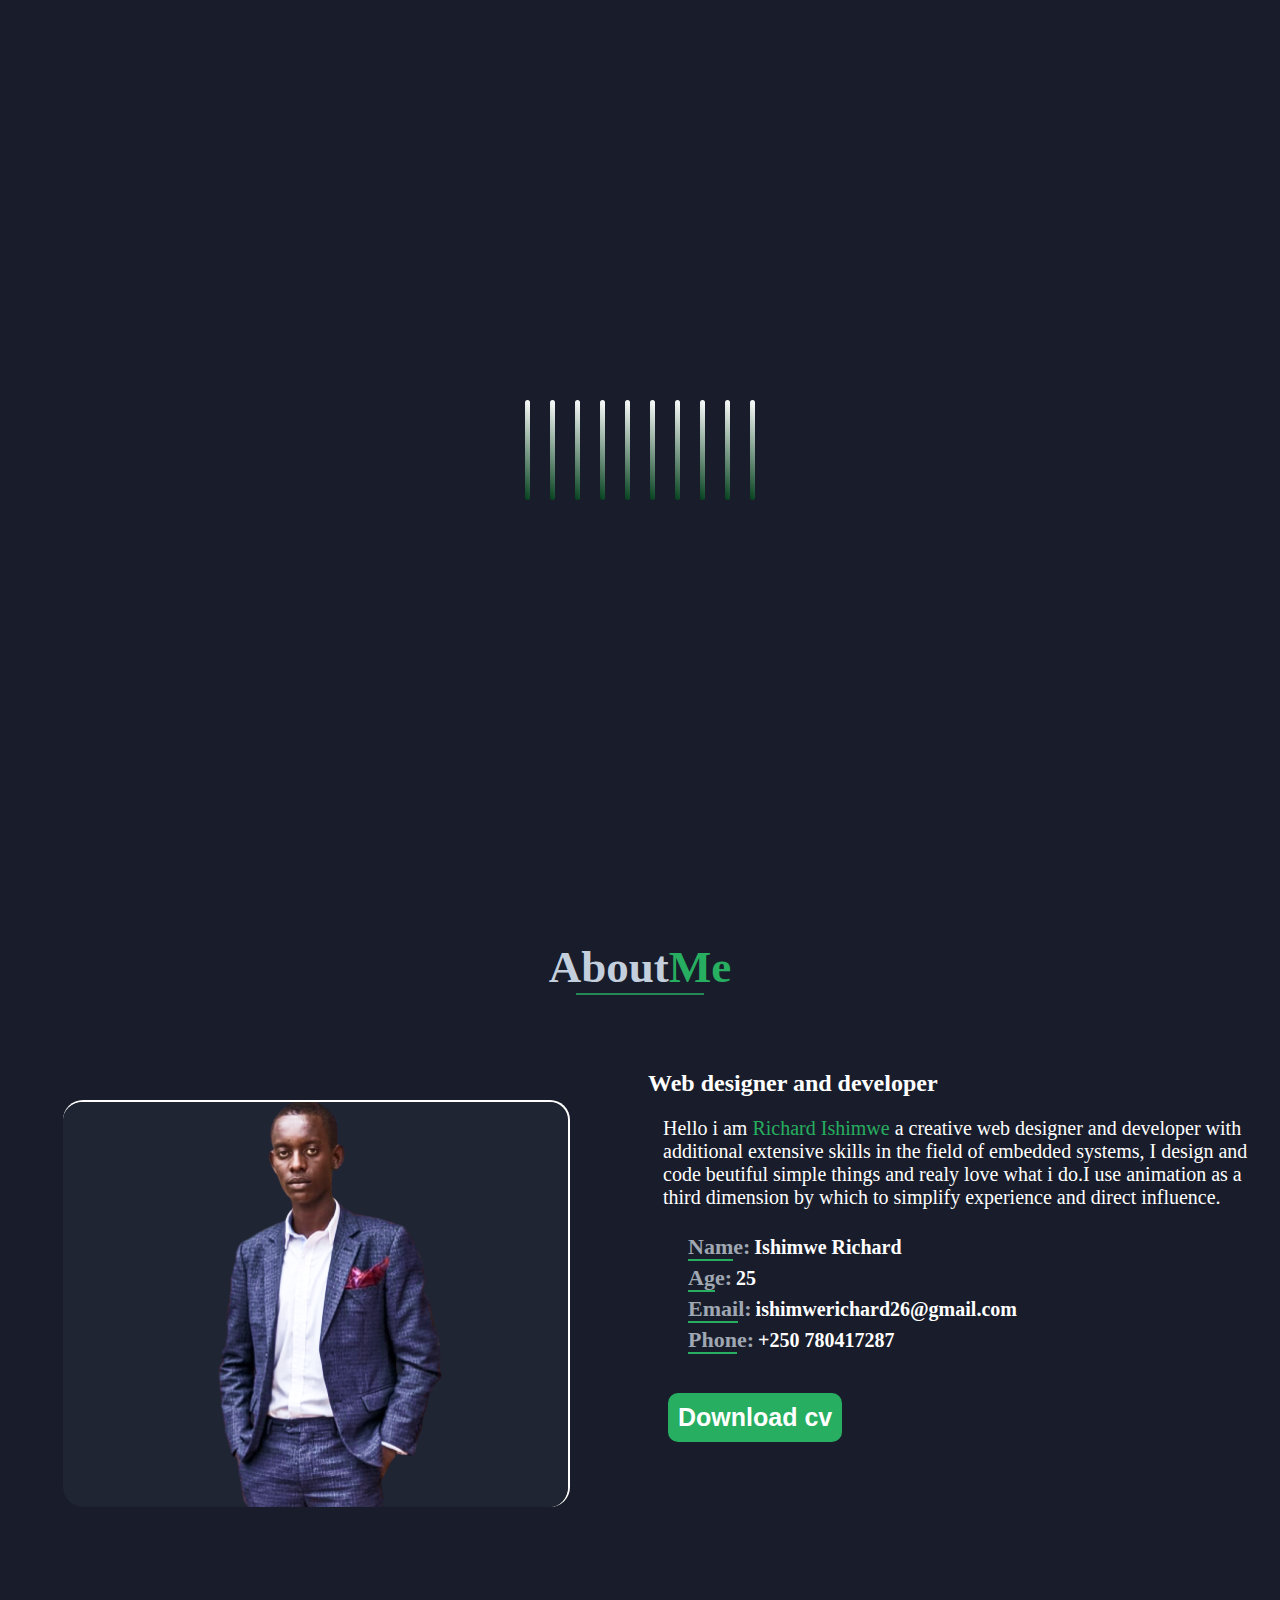
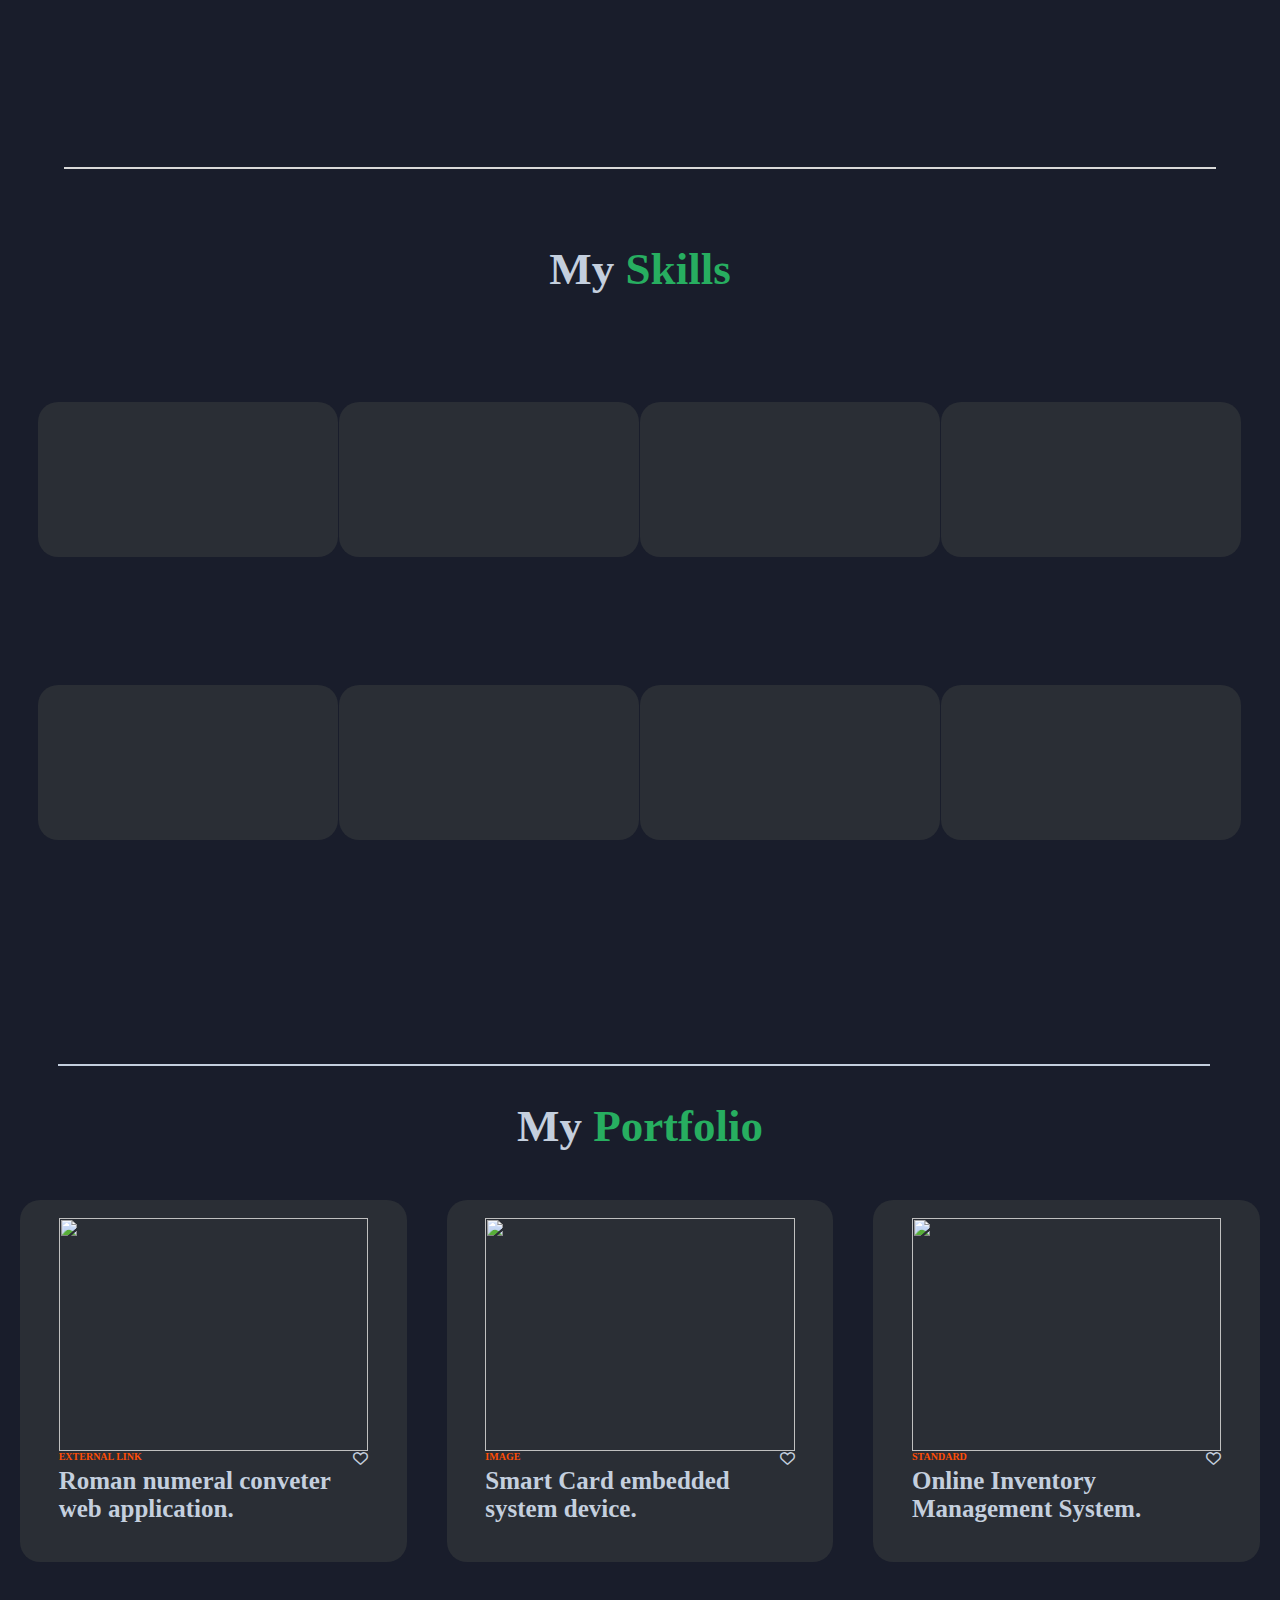
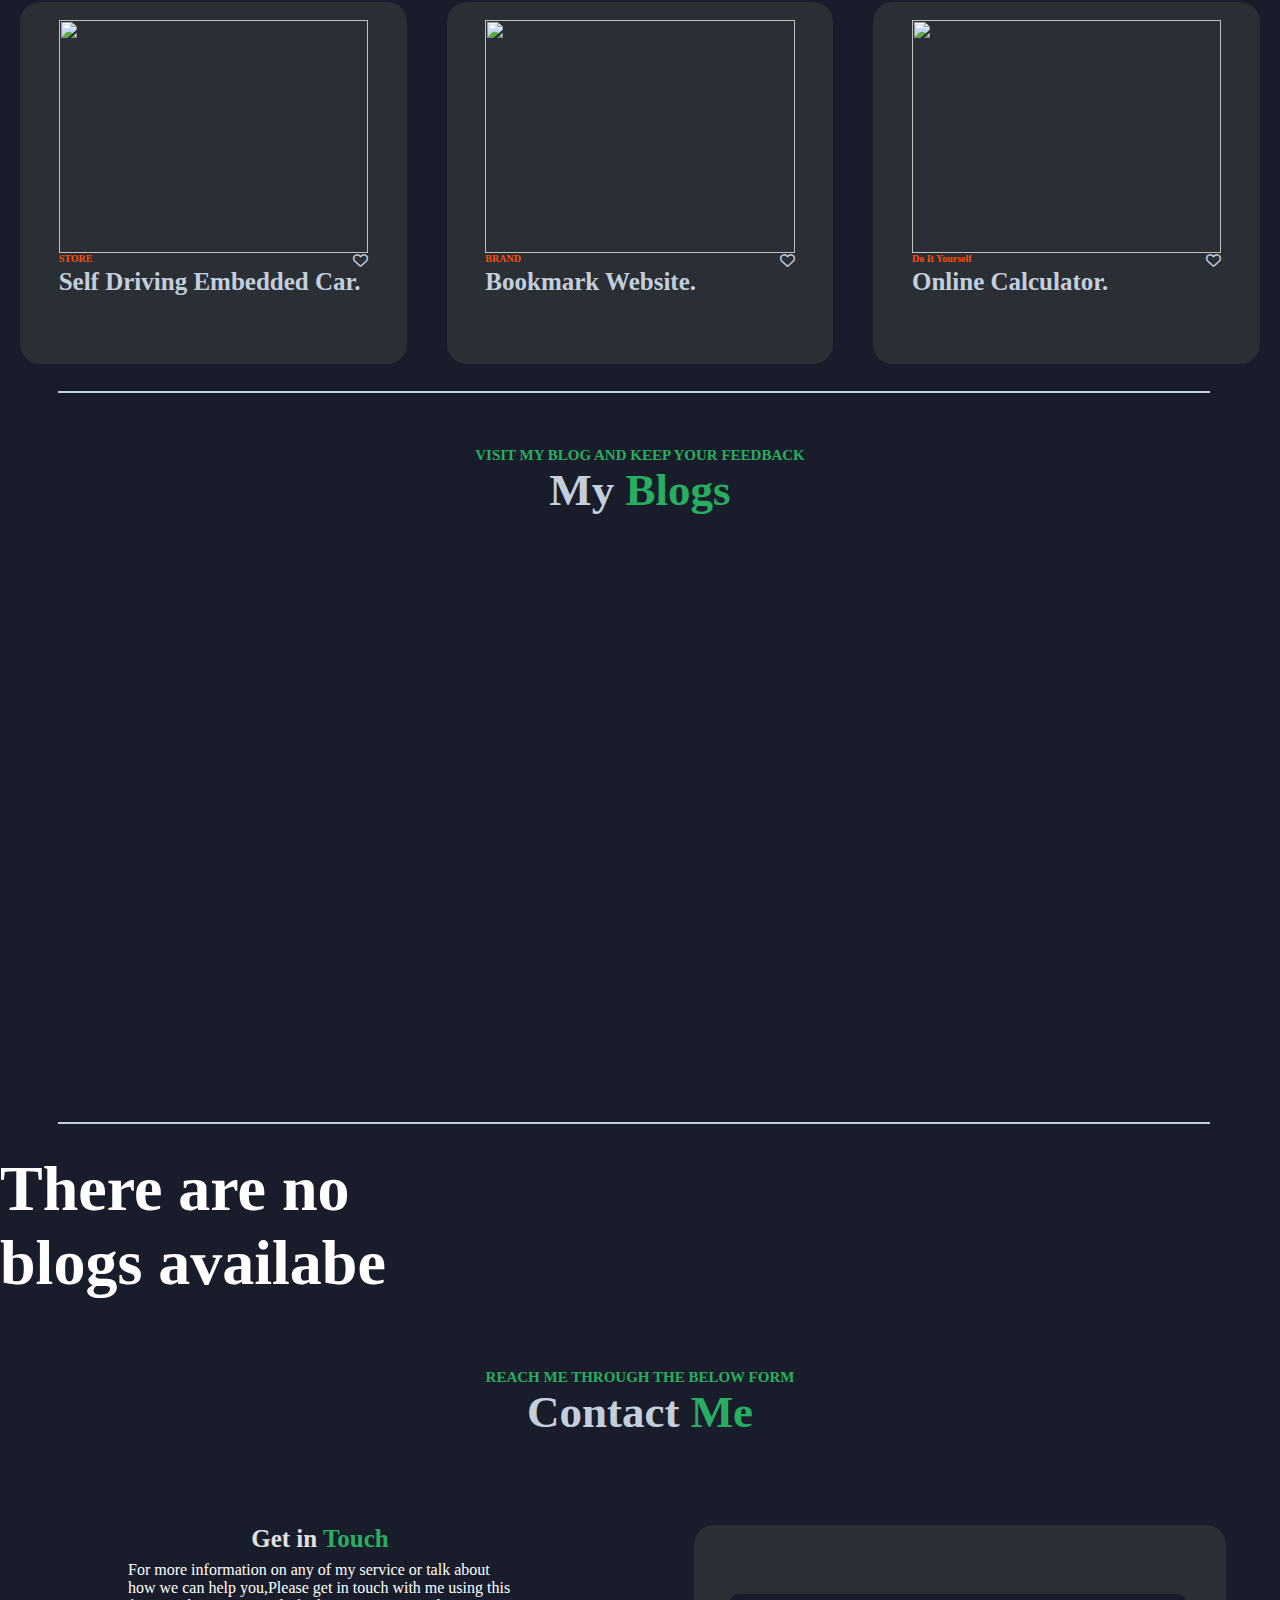
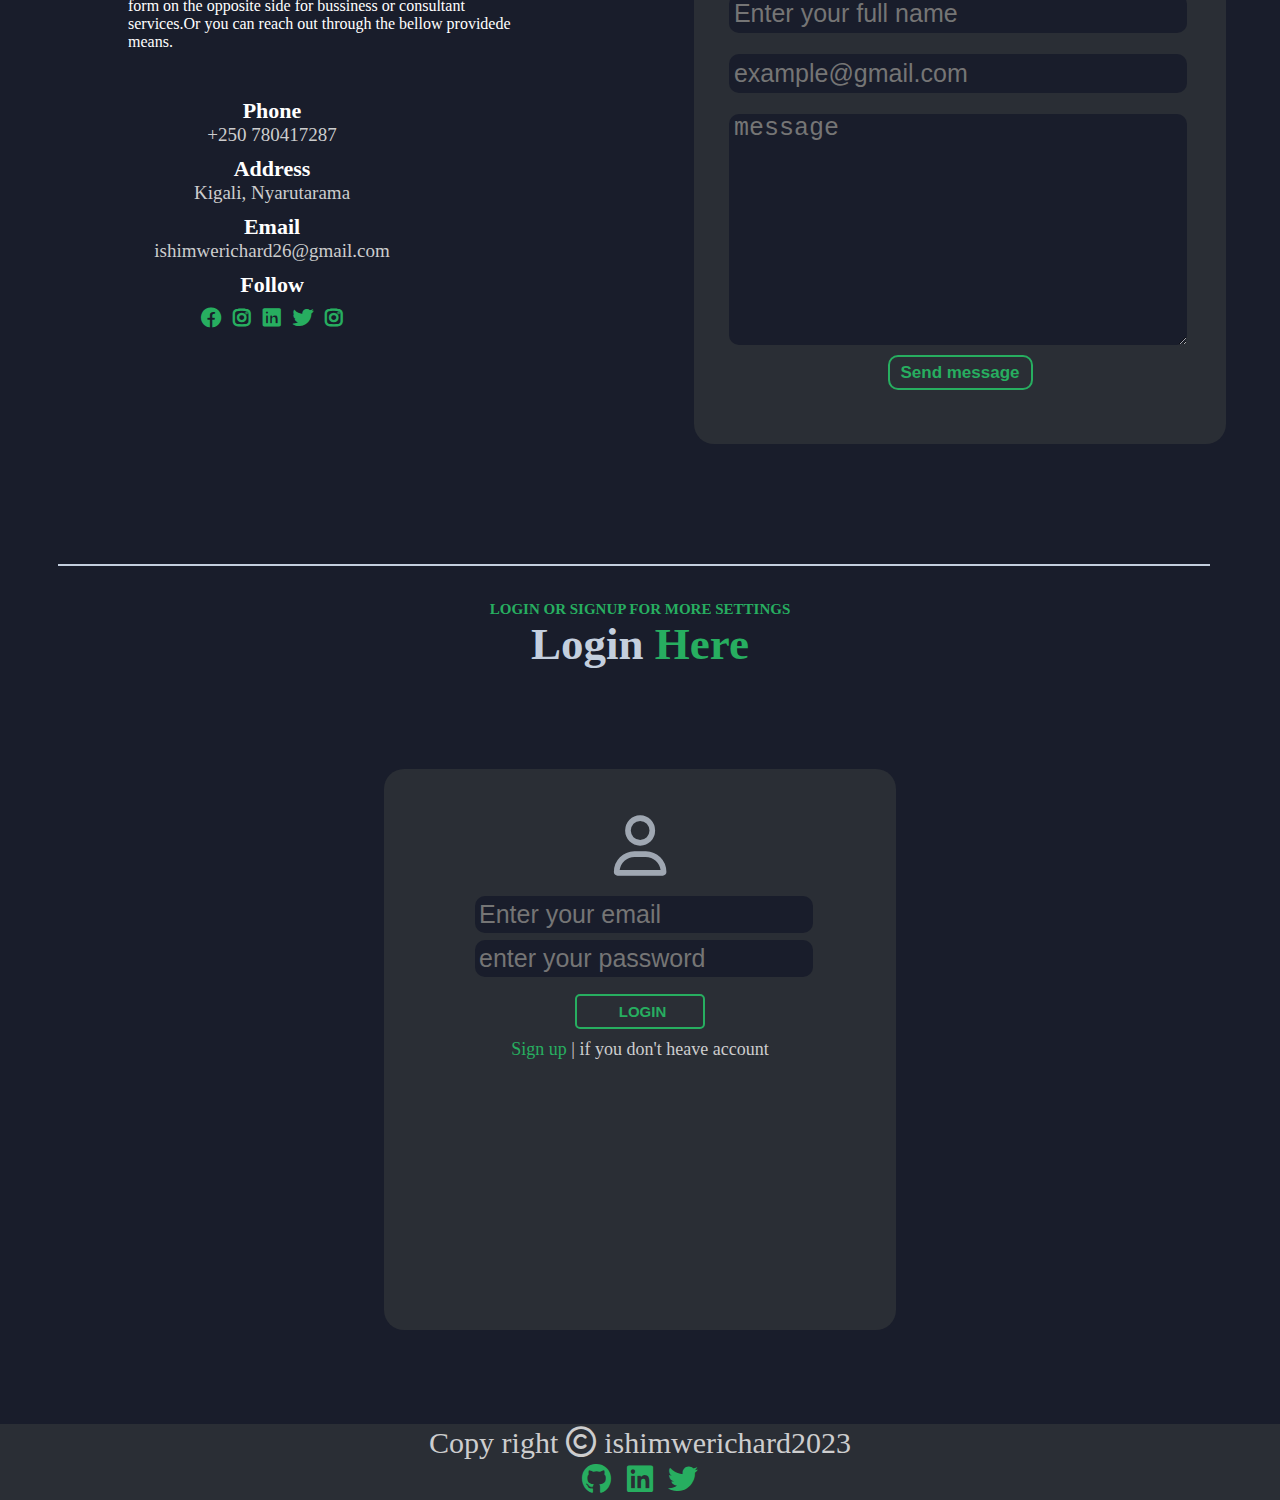
==== index.html @ ffeb8591 "manage blog section" ====
<!DOCTYPE html>
<html lang="en">

<head>
  <meta name="viewport" content="width=device-width, initial-scale=1.0" />
  <title>My brand</title>
  <!-- Font Awesome Icons -->
  <link rel="stylesheet" href="https://cdnjs.cloudflare.com/ajax/libs/font-awesome/6.0.0-beta3/css/all.min.css" />
  <!-- Google Fonts -->
  <link href="https://fonts.googleapis.com/css2?family=Poppins:wght@600;700&display=swap" rel="stylesheet" />
  <!-- Stylesheet -->
  <link rel="stylesheet" href="./css/css.css">
  <link rel="stylesheet" href="./css/responsive.css">
  <script src="https://cdnjs.cloudflare.com/ajax/libs/font-awesome/6.3.0/css/all.min.css"></script>
</head>
<!-- <body onload="displayBlogs()"> -->
  <body>
  <div class="holder_wave">
    <div class="centers">
      <div class="wave"></div>
      <div class="wave"></div>
      <div class="wave"></div>
      <div class="wave"></div>
      <div class="wave"></div>
      <div class="wave"></div>
      <div class="wave"></div>
      <div class="wave"></div>
      <div class="wave"></div>
      <div class="wave"></div>
    </div>
  </div>
 <div class="popup">
  <div class="popupMessage">
    <p id="p1">Message Sent</p>
    <p id="p2">Thank you for contacting me!</p>
  </div>
 </div>
  <div id="home">
    <nav id="home_nav">
      <a href="#home" id="logo_color">
        <h2>Richar<span id="logo">d</span>.</h2>
      </a>
      <i class="fas fa-bars" id="ham-menu"></i>
      <ul id="nav-bar">
        <!-- <li>
          <a href="#homes">Home</a>
        </li> -->
        <li>
          <a href="#about">About Me</a>
          <!-- <a href="./html/backup.html">About Me</a> -->
        </li>
        <li>
          <a href="#skills">Skills</a>
        </li>
        <li>
          <a href="#portfolio">Portfolio</a>
        </li>
        <li>
          <a href="#blogs">Blogs</a>
        </li>
        <li>
          <a href="#contact">Contact Me</a>
        </li>
        <li >
          <!-- <a href="./html/dashboard.html" id="logedin"><i class="fa-solid fa-user"></i></a> -->
          <a href="./html/addblog.html" id="logedin"></a>
          <a href="#login" id="logedout"></a>
          <!-- <a href="#login">Login</a>
          <a href="#login" ></a> -->
        </li>
      </ul>
    </nav>
    <section id="replace">
      <div class="section1">
        <div class="section1Head">
          <p id="hi">Hi, I am <span id="logo">Richard</span>.</p>
          <p id="title">ui/ux Desinger and junior full stack developer.</p>
        </div>

          <div class="text">
            <p>
              I am a creative <span id="logo">web</span> designer and developer,who aims to work with small
              bussinesses and marginalized communities to bring their passion to live.
              I offer both design and development services for websites development
              and mobile application.
            </p>
          </div>
          <div class="descript">
            <div class="descript_a">
              <i class="fa-regular fa-file"></i><span id="icon_content">Web desinger & developer.</span></br>
              <i class="fa-regular fa-envelope"></i><span id=icon_content>ishimwerichard26@gmail.com</span></br>
              <i class="fa-solid fa-location-dot"></i><span id="icon_content">Kigali, Nyarutarama.</span>
            </div>
            </div>
            <div class="cvs">
            <div id="cv">
              <p id="my_cv">Download My CV:</p>
              <div class="center">
                <a href="./document/cv.zip"><button id="downlod_button">Download cv</button></a>
                <a href="#contact"><button id="downlod_button">Contact Me</button></a>
              </div>
            </div>
          </div>
        </div>
      <div class="section2">

        <div class="terminal">
          <div id="para">
            <p style="font-size: 25px;">Command Line Interface</p>
            <i class="fa-solid fa-xmark"></i>
          </div>
          <div id="para2">
            <p style="color: #27AE60;font-size: 20px;font-weight:bolder;margin: 5px 10px;">Version 1.0</p>
            <div class="commands">
              <div class="cm1">
                <div class="static">
                  <table>
                    <tr>
                      <td>
                        <p style="font-size: 22px;">richard@portfolio-cli</p>
                      </td>
                      <td><i class="fa-solid fa-angle-right"></i></td>
                    </tr>
                  </table>
                </div>
                <div class="command">
                  <input type="text" name="command" id="command" placeholder="type in a command">
                </div>
              </div>
              <div class="help">
           <!-- <p style="margin-left: 15px;font-size: 20px;color: green;" id="terminal_result">help</p> -->
              </div>
            </div>
          </div> 
          </div>

          <div class="home_profile">
            <div id="profile">
              <img src="./images/my-brand/profile.png" alt="" srcset="">
            </div>
          </div>

      </div>
      <div class="section3">
        <div class="commandLine">
          <!-- <div class="continer_line"></div> -->
        </div>
     <!-- <div class="container_space"><div class="continer_line"></div></div> -->
        <div class="container_c">
          <ul>
           <li><i class="fa-brands fa-linkedin" onclick="linkedin()"></i></li>
           <li><i class="fa-brands fa-github" onclick="github()"></i></li>
           <li><i class="fa-brands fa-twitter"></i></li>
           <li><i class="fa-sharp fa-solid fa-terminal" id="home_terminal"></i></li>
         </ul> 
       </div>
       <div class="commandLine">
      <div class="continer_line"></div>
    </div>
      </div>
      <div class="section4">
        <div class="port_footer">
          <p id="paragraph_line"></p>
        </div>
      </div>
      <p id="scroll-to-top-btn"><i class="fa-solid fa-circle-arrow-up"></i></p>
    </section>
  </div>
  <!-- ===================================end of the home page====================================== -->
  <!-- ======================================about================================================== -->
  <section id="about">

    <div class="about_cont">
      <nav id="about_nav">
        <p>About<span id="logo">Me</span></p>
        <div class="line"></div> 
      </nav>
      <div class="about_image">
        <div class="abouts">
          <img src="./images/about_image.png" alt="">
        </div>
      </div>
      <div class="about_content">
        <div class="cont1">
          <h2>Web designer and developer</h2>
        </div>
        <div class="cont2">
          <p> Hello i am <span id="logo">Richard Ishimwe</span> a creative web designer and developer
            with additional extensive skills in the field of embedded systems, I design and code
            beutiful simple things and realy love what i do.I use animation as a third dimension
            by which to simplify experience and direct influence.
          </p>
        </div>
        <div class="cont3">

          <p> <span id="name"> <span id="underline"> Nam</span>e:</span> <span id="response">Ishimwe Richard</span> </p>
          <p> <span id="name"> <span id="underline"> Ag</span>e:</span> <span id="response"> 25</span></p>
          <p> <span id="name"> <span id="underline"> Emai</span>l:</span> <span id="response">
              ishimwerichard26@gmail.com</span></p>
          <p> <span id="name"> <span id="underline"> Phon</span>e:</span> <span id="response"> +250 780417287</span></p>

        </div>
        <div class="cont4">

          <a href="./document/cv.zip"><button>Download cv</button></a>

        </div>
      </div>
      <div class="footer">
        <div class="hr"></div>
      </div>
    </div>

  </section>
  <!-- =====================================end of about page================================================== -->
  <!-- ++++++++++++++++++++++++++++++++++++++skills page+++++++++++++++++++++++++++++++++++++++++++++++++ -->

  <section id="skills">

    <div class="skills_nav">
      <p>My <span id="logo">Skills</span> </p>
    </div>
    <div class="skills_content">
      <div class="skill img1">
        <img class="image__img" src="./images/my-brand/js1 1.png" alt="" srcset="">
        <div class="image__overlay">
          <div class="image__title">javascript</div>
          <p class="image__description">web development</p>
      </div>
      </div>
      <div class="skill img2">
        <img src="./images/my-brand/htmlcss1 1.png" alt="" srcset="">
        <div class="image__overlay">
          <div class="image__title">Html and css</div>
          <p class="image__description">web development</p>

        </div>
      </div>
      <div class="skill img3">
        <img src="./images/my-brand/node 4.png" alt="" srcset="">
        <div class="image__overlay">
          <div class="image__title">node js</div>
          <p class="image__description">web development</p>

        </div>
      </div>
      <div class="skill img4">
        <img src="./images/my-brand/react 1.png" alt="" srcset="">
        <div class="image__overlay">
          <div class="image__title">React</div>
          <p class="image__description">web development</p>

        </div>
      </div>
      <div class="skill img5">
        <img src="./images/my-brand/figd 1.png" alt="" srcset="">
        <div class="image__overlay">
          <div class="image__title">Figma</div>
          <p class="image__description">ui/ux design</p>

        </div>
      </div>
      <div class="skill img6">
        <img src="./images/my-brand/photoshop 1.png" alt="" srcset="">
        <div class="image__overlay">
          <div class="image__title">photoshop</div>
          <p class="image__description">ui/ux design</p>

        </div>
      </div>
      <div class="skill img7">
        <img src="./images/my-brand/arduinoc 1.png" alt="" srcset="">
        <div class="image__overlay">
          <div class="image__title">Arduino ide</div>
          <p class="image__description">Embedded system</p>

        </div>
      </div>
      <div class="skill img8">
        <img src="./images/my-brand/eagle 5.png" alt="" srcset="">
        <div class="image__overlay">
          <div class="image__title">Eagle</div>
          <p class="image__description">pcb designing.</p>

        </div>
      </div>
    </div>
    <div class="skills_footer">
      <p id="paragraph_line"></p>
    </div>

  </section>
  <!-- ==============================my portfolio======================================== -->

  <section id="portfolio">

    <div class="port_nav">
      <div class="skills_nav">
        <p>My <span id="logo">Portfolio</span> </p>
      </div>
    </div>

  <div class="port_content">
<div class="boxed box1">
  <div class="box">
    <div class="one">
    <img src="./images/portfolio/broman8 1.png" alt="" srcset="">
    </div>
    <div class="two">
      <div class="threea">
        <div id="store">
          <p>EXTERNAL LINK</p>
          <div id="heart">
            <i class="fa-regular fa-heart"></i>
            <p id="numberLikes"></p>
          </div>
        </div>
      </div>
      <div class="threeb">
        <p id="portfolio_cont">Roman numeral conveter web application.</p>
      </div>
    </div>
  </div>
</div>
<div class="boxed box2">
  <div class="box">
    <div class="one">
      <img src="./images/portfolio/nfc4 1.png" alt="" srcset="">
    </div>
    <div class="two">
      <div class="threea">
        <div id="store">
          <p>IMAGE</p>
          <div id="heart">
            <i class="fa-regular fa-heart"></i>
            <p id="numberLikes"></p>
          </div>
        </div>
      </div>
      <div class="threeb">
        <p id="portfolio_cont">Smart Card embedded system device.</p>
      </div>
    </div>
  </div>
</div>
<div class="boxed box3">
  <div class="box">
    <div class="one">
      <img src="./images/portfolio/port3 1.png" alt="" srcset="">
    </div>
    <div class="two">
      <div class="threea">
        <div id="store">
          <p>STANDARD</p>
          <div id="heart">
            <i class="fa-regular fa-heart"></i>
            <p id="numberLikes"></p>
          </div>
        </div>
      </div>
      <div class="threeb">
        <p id="portfolio_cont">Online Inventory Management System.</p>
      </div>
    </div>
  </div>
</div>
<div class="boxed box4">
  <div class="box">
    <div class="one">
    <img src="./images/portfolio/embeded pic 1.png" alt="" srcset="">
    </div>
    <div class="two">
      <div class="threea">
        <div id="store">
          <p>STORE</p>
          <div id="heart">
            <i class="fa-regular fa-heart"></i>
            <p id="numberLikes"></p>
          </div>
        </div>
      </div>
      <div class="threeb">
        <p id="portfolio_cont">Self Driving Embedded Car.</p>
      </div>
    </div>
  </div>
</div>
<div class="boxed box5">
  <div class="box">
    <div class="one">
      <img src="./images/portfolio/bookmark3 1.png" alt="" srcset="">
    </div>
    <div class="two">
      <div class="threea">
        <div id="store">
          <p>BRAND</p>
          <div id="heart">
            <i class="fa-regular fa-heart"></i>
            <p id="numberLikes"></p>
          </div>
        </div>
      </div>
      <div class="threeb">
        <p id="portfolio_cont">Bookmark Website.</p>
      </div>
    </div>
  </div>
</div>
<div class="boxed box6">
  <div class="box">
    <div class="one">
      <img src="./images/portfolio/calc1 1.png" alt="" srcset="">
    </div>
    <div class="two">
      <div class="threea">
        <div id="store">
          <p>Do It Yourself</p>
          <div id="heart">
            <i class="fa-regular fa-heart"></i>
            <p id="numberLikes"></p>
          </div>
        </div>
      </div>
      <div class="threeb">
        <p id="portfolio_cont">Online Calculator.</p>
      </div>
    </div>
  </div>
</div>
    </div> 
    <div class="port_footer">
      <p id="paragraph_line"></p>
    </div>
  </section>
  <!-- =====================================end of portfolio=========================================== -->

  <section id="blogs">

    <div class="blog_nav">
      <div class="blogs_nav">
        <span id="blog_logo"> VISIT MY BLOG AND KEEP YOUR FEEDBACK</span>
        <p>My <span id="logo"> Blogs</span> </p>
      </div>
    </div>
    <div class="noblogs">
      <div>
      <h1>There are no blogs availabe</h1>
    </div>
    </div>
    <div class="blog_content">
      <div class="blog_image">
        <div class="blogAll image1">
                <div class="imaged">
          <div class="blogOne"></div><!--reserved for image-->
          <div class="blogTwo"></div><!--reserved for title-->
          <div class="blogThree">
            <a href="./html/readmore.html" id="openBlog">
              <!-- <button id="blog_btn">Read More</button> -->
            </a>
          </div>
                </div>
        </div>
        <div class="blogAll image2">
          <div class="imaged">
            <div class="blogOne"></div><!-- reserved for image-->
            <div class="blogTwo"><!-- reseved for paragraph-->
            <p id="blog_text1"></p>
            </div>
            <div class="blogThree">
              <a href="./html/readmore.html" id="openBlog">
                <!-- <button >Read More</button> -->
              </a>
            </div>
            </div>
        </div>
        <div class="blogAll image3">
          <div class="imaged">
            <div class="blogOne">
            </div>
            <div class="blogTwo">
            <p id="blog_text1"></p>
            </div><div class="blogThree">
              <a href="./html/readmore.html" id="openBlog">
                <!-- <button >Read More</button> -->
              </a>
            </div>
            </div>
        </div>
      </div>
      <div class="blog_button">
        <a href="./html/allblogs.html">
          <!-- <a> -->
          <!-- <button>View more</button> -->
        </a>
      </div>
    </div>
    <div class="blog_footer">
      <p id="paragraph_line"></p>
    </div>

  </section>
  <!-- ==================================================end of blog dection================================== -->

  <section id="contact">

    <div class="contact_nav">
      <div class="blogs_nav">
        <span id="blog_logo">REACH ME THROUGH THE BELOW FORM</span>
        <p>Contact <span id="logo"> Me</span> </p>
      </div>
    </div>
    <div class="contact_content">

      <div class="get_in">

        <div class="get_container">
          <div class="get_title">
            <p id="get_sub">Get in <span id="logo"> Touch</span></p>
            <p id="get_text">
              For more information on any of my service or talk about how
              we can help you,Please get in touch with me using this form
              on the opposite side for bussiness or consultant services.Or
              you can reach out through the bellow providede means.
            </p>
          </div>
          <div class="get_address">
            <p id="address_tit">Phone</p>
            <p id="address_subtit">+250 780417287</p>
            <p id="address_tit">Address</p>
            <p id="address_subtit">Kigali, Nyarutarama</p>
            <p id="address_tit">Email</p>
            <p id="address_subtit">ishimwerichard26@gmail.com</p>
            <p id="address_tit">Follow</p>
            <div class="follow_cont">
              <i class="fa-brands fa-facebook"></i>
              <i class="fa-brands fa-instagram"></i>
              <i class="fa-brands fa-linkedin" onclick="linkedin()"></i>
              <i class="fa-brands fa-twitter"></i>
              <i class="fa-brands fa-instagram"></i>
            </div>

          </div>
          <div class="get_space"></div>
        </div>

      </div>

      <div class="contactform">
        <div class="form_container">
          <!-- <div class="git"> -->
            <!-- <form action="https://formsubmit.co/ishimwerichard26@gmail.com" method="post" class="git" onsubmit="return chaeckContact()"> -->
            <form action="#contact" class="git" onsubmit="return chaeckContact()">
              <div class="errorMessage">
                <p id="error_contact"></p>
              </div>
              <div id="first_name">
                <input type="text" placeholder="Enter your full name" name="names" id="namesf_contact">
              </div>
            <div id="email">
              <input type="email" placeholder="example@gmail.com" name="email" id="emailf_contact">
            </div>
            <div id="message">
              <textarea name="message" id="textareaf_contact" cols="10" rows="2" name="message" placeholder="message"></textarea>
            </div>
            <div id="thisis">
              <button type="submit">Send message</button>
            </div>
        </form>
          <!-- </div> -->
        </div>
      </div>

    </div>
    <div class="contact_footer">

      <p id="paragraph_line"></p>

    </div>
  </section>

<!-- ==============================================login form========================================== -->
  <section id="login">

    <div class="login_nav">
      <div class="contact_nav">
        <div class="blogs_nav">
          <span id="blog_logo">LOGIN OR SIGNUP FOR MORE SETTINGS</span>
          <p>Login <span id="logo">Here</span> </p>
        </div>
      </div>
    </div>
    <div class="login_content">
      <div class="login_form">
        <div class="login_form_cont">
          <i class="fa-regular fa-user"></i>
        <form class="fromContainer" action="./html/addblog.html" onsubmit="return checkLogin()">
          <div class="loginError">
            <p id="emailLogin_error"></p>
          </div>
        <div class="loginEmail">
          <input type="text" name="" id="emailf_login" placeholder="Enter your email">
          <i class="fa-sharp fa-solid fa-check-double" id="checkEmail_login"></i>
        </div>
        <div class="loginEmail">
          <p id="errorPasscode_login"></p>
          <input type="password" name="" id="passcodef_login" placeholder="enter your password">
          <i class="fa-sharp fa-solid fa-xmark" id="xpasscode_login"></i>
        </div>
        <div class="btns">
        <input type="submit" value="LOGIN" id="login_btn">
      </div>
        </form>
          <p id="anchor"><a href="./html/signup.html"><span id="logo">Sign up</span> | if you don't heave account</a>
          </p>
        </div>
      </div>

    </div>
    <div class="login_footer">
      <p>Copy right <i class="fa-regular fa-copyright"></i> ishimwerichard2023</p>
      <div id="login_footer">
        <i class="fa-brands fa-github" onclick="github()"></i>
        <i class="fa-brands fa-linkedin" onclick="linkedin()"></i>
        <i class="fa-brands fa-twitter"></i>
      </div>
    </div>
  </section>
  <script src="./javascript/login.js"></script>
  <script src="./javascript/contact.js"></script>
  <script src="./javascript/terminal.js"></script>
  <script src="./javascript/responsive.js"></script>
</body>
</html>
---- css/css.css ----
* {
  padding: 0;
  margin: 0;
  /* -webkit-appearance: none; */
}
/* ===============================popup message============================= */
.popup{
  width:100%;
  height:auto;
  background-color: transparent;
  position: fixed;
  z-index:100;
}
.popupMessage{
  position: absolute;
  top: 10px;
  right: 37%;
  width:400px;
  height: 100px;
  background-color:#27AE60;
  border-radius: 10px;
  display: flex;
  flex-direction: column;
  justify-content: center;
  align-items: center;
  display: none;
}
#p1{
  font-size: 25px;
}
.unhide{
 display: flex;
}
/* ========================================================================= */
/* =============================pre-loader================================== */
.centers {
  height: 100vh;
  display: flex;
  justify-content: center;
  align-items: center;
  background: #191D2B;
  /* background: black; */

}
.wave {
  width: 5px;
  height: 100px;
  background: linear-gradient(45deg, #023f1c, #fff);
  margin: 10px;
  animation: wave 1s linear infinite;
  border-radius: 20px;
}
.wave:nth-child(2) {
  animation-delay: 0.1s;
}
.wave:nth-child(3) {
  animation-delay: 0.2s;
}
.wave:nth-child(4) {
  animation-delay: 0.3s;
}
.wave:nth-child(5) {
  animation-delay: 0.4s;
}
.wave:nth-child(6) {
  animation-delay: 0.5s;
}
.wave:nth-child(7) {
  animation-delay: 0.6s;
}
.wave:nth-child(8) {
  animation-delay: 0.7s;
}
.wave:nth-child(9) {
  animation-delay: 0.8s;
}
.wave:nth-child(10) {
  animation-delay: 0.9s;
}

@keyframes wave {
  0% {
    transform: scale(0);
  }
  50% {
    transform: scale(1);
  }
  100% {
    transform: scale(0);
  }
}
.holder_wave{
  position:fixed;
  width: 100%;
  height:100vh;
  z-index: 66;
  /* display: none; */
}
.holder_wave.hidden{
  animation: fadeOut 1.5s;
  animation-fill-mode: forwards;
}
@keyframes fadeOut{
  100%{
    opacity:0;
    visibility:hidden;
  }
}
/* ========================================================================= */

body {
  background-color: #191D2B;
}

html {
  color: white;
}

#home_nav {
  grid-area: nav;
  position: relative;
  background-color: #2A2E35;
  padding: 10px 5px;
}

#home_nav{
  grid-area: nav;
  position: relative;
  background-color: #2A2E35;
}


#home_nav{
  display: flex;
  justify-content: space-between;
  align-items: center;
  padding-right: 30px;
}

#home_nav ul {
  list-style: none;
  display: flex;
  gap: 2rem;
}

#home_nav a {
  font-size: 20px;
  text-decoration: none;
}

#home_nav ul a{
  color: #9FA7B2;
  font-weight: bolder;
}
#home_nav #logedin a{
  color: #27AE60;
  font-weight: bolder;
}

#home_nav ul a:hover{
  color: white;
}

h1 {
  font-size: 4rem;
}

#ham-menu {
  display: none;
}

#home_nav ul.active{
  left: 0;
}

a {
  text-decoration: none;
}

#replace {
  grid-area: replaced;
  display: grid;
  grid-template-columns: 1fr 0.7fr 0.11fr;
  grid-template-areas: "section1 section2 section3"
    "section1 section2 section3"
    "section4 section4 section4";
  grid-template-rows: 1fr 1fr 0.2fr;
}

.section1 {
  grid-area: section1;
  margin: 6% 3%;
  display: grid;
  grid-template-columns: 1fr 1fr 1fr 1fr;
  grid-template-areas: "section1Head section1Head section1Head section1Head"
    "text text text text"
    "descript descript descript descript"
    "cv cv cv cv"
  ;
  grid-template-rows: 1fr 1fr 1fr 1fr;
}

.section1Head {
  grid-area: section1Head;
}

.text {
  grid-area: text;
}

.descript {
  grid-area: descript;
}

.cvs {
  grid-area: cv;
  display: flex;
}

.section2 {
  grid-area: section2;
  display: flex;
  align-items: center;
}

.section3 {
  grid-area: section3;
  display: grid;
  grid-template-columns: 1fr;
  grid-template-rows: 0.5fr auto 0.6fr;
  text-align: center;
}
.continer_line{
  background-color: #27AE60;
  width: 6px;
  height: 100%;
  border-radius: 5px;
}
.commandLine{
  display: flex;
  justify-content: center;
}
.section4 {
  grid-area: section4;
}

.containers {
  grid-area: containers;
  width: 55%;
  height: 100%;
}

.container_a {
  margin-top: 70px;
  margin-left: 30px;
}

#hi {
  font-weight: bolder;
  font-size: 34px;
}

#logo {
  color: #27AE60;
}

#title {
  font-weight: bolder;
  font-size: 25px;
}

.text {
  font-weight: 800px;
  font-size: 20px;
}

.descript_a>i {
  width: 16.5px;
  height: 22px;
  margin-left: 10px;
  color: #27AE60;
}

#icon_content {
  font-weight: bolder;
  font-size: 20px;
  padding-left: 6px 3px;
}

#cv {
  width: 443px;
  height: 100px;
  background-color: #2A2E35;
  border-radius: 8px;
}

#my_cv {
  padding: 6px 0px;
  font-weight: bolder;
  font-size: 23px;
  display: flex;
  justify-content: center;
}

#downlod_button {
  color: #27AE60;
  font-weight: bolder;
  font-size: 20px;
  padding: 7px 10px;
  border: 2px solid #27AE60;
  background-color: #2A2A2A;
  border-radius: 10px;
  margin-right: 30px;
}

#downlod_button:hover {
  color: white;
  padding: 10px 12px;
  background-color: #27AE60;
}

.center {
  display: flex;
  justify-content: center;
}

.container_b {
  width: 40%;
  height: 630px;
}

.home_profile {
  height: 100%;
  width: 100%;
  display: flex;
  align-items: center;
  display: none;
}

#profile {
  width: 97%;
  height: 79%;
}

#profile>img {
  width: 100%;
  height: 100%;
  border-radius: 20px;
  border-top: 2px solid white;
  border-right: 2px solid white;
}
.help > p{
  margin-left: 15px;
  font-size: 20px;
  color: green;
}
.terminal {
  border-radius: 20px;
  width: 500px;
  height: 370px;
  display: grid;
  grid-template-rows: 0.15fr 1fr;

}
#para2{
  background-color: #202020;
  width: 100%;
  height: 100%;
  overflow: auto;
  border-bottom-left-radius: 10px;
  border-bottom-right-radius: 10px;
}
#para {
  border-top-left-radius: 20px;
  border-top-right-radius: 20px;
  background-color: #2A2A2A;
  padding: 12px;
  font-size: 20px;
  font-weight: bolder;
  display: flex;
}

.fa-xmark {
  margin-left: 180px;
  color: #27AE60;
  font-weight: bolder;
}

.fa-xmark:hover {
  font-size: 22px;
  color: red;
}
.container_c>ul>li {
  list-style: none;
  font-size: 40px;
  color: #27AE60;
  font-weight: bolder;
}

.container_c>ul>li:hover {
  font-size: 50px;
  color: #b3f0cc;
  /* background-color: rgb(237, 245, 245); */
}

.static {
  font-size: 15px;
  /* background-color: salmon; */
}
.cm1 {
  display: flex;
  /* background-color: blueviolet; */
}

.command>input {
  color: #27AE60;
  background-color: #202020;
  /* background-color: darkred; */
  border: none;
  font-size: 20px;
  font-weight: 500;
}

input,
textarea {
  padding-left: 5px;
}

input:focus,
input:active,
textarea:active,
textarea:focus {
  outline: none
}

.absolute {
  width: 90%;
  height: 2px;
  background-color: #D9D9D9;
  position: absolute;
  bottom: 30px;
  left: 50px;
}

#logo_color {
  font-size: 27px;
  margin-left: 10px;
  color: white;
  font-weight: bolder;
}

#home {
  height: 100vh;
  width: 100%;
  display: grid;
  grid-template-columns: 1fr 1fr 1fr 1fr;
  grid-template-areas: "nav nav nav nav"
                       "replaced replaced replaced replaced";
  grid-template-rows: 0.1fr 1fr;
}

#scroll-to-top-btn {
  position: fixed;
  bottom: 20px;
  right: 30px;
  cursor: pointer;
  font-size: 50px;
  font-weight: bolder;
  color: #27AE60;
  z-index: 10;
  display: none;
}

/* ===========================end of home section====================================== */
/* ++++++++++++++++++++++++++++about section+++++++++++++++++++++++++++++++++++++++++++ */
#about {
  width: 100%;
  height: 100vh;
}





.about_cont {
  display: grid;
  grid-template-columns: repeat(4, 1fr);
  grid-template-rows: 0.2fr 1fr 0.1fr;
  height: 100vh;
  grid-template-areas: "nav nav nav nav"
    "content2 content2 content3 content3"
    "footer footer footer footer";
  grid-gap: 1em;
}

#about_nav {
  grid-area: nav;
  display: grid;
  align-items: center;
  font-size: 45px;
  font-weight: bolder;
  color: #C4CFDE;
  position: relative;
  text-align: center;
}

#about_nav>.line {
  width: 10%;
  height: 2px;
  background-color: #238A53;
  position: absolute;
  top: 70%;
  left: 45%;
}

.about_image {
  /* background-color: brown; */
  margin-top: 50px;
  text-align: center;
  grid-area: content2;
  display: grid;
}

.about_content {
  grid-area: content3;
}

.abouts>img {
  border-radius: 20px;
  border-top: 2px solid white;
  border-right: 2px solid white;
}

.about_cont>.footer {
  grid-area: footer;
}

.cont1 {
  padding: 20px 0px;
}

.cont2>p {
  padding: 0px 15px;
  font-size: 20px;
}

.cont3 {
  padding: 20px 40px;
}

.cont3>p {
  padding-top: 5px;
}

.cont3>p>#name {
  font-size: 22px;
  font-weight: bolder;
  color: #9FA7B2;
}

.cont3>p>#name>#underline {
  border-bottom: 2px solid #27AE60;
}

#response {
  font-size: 20px;
  font-weight: bolder;
}

.cont4>a>button {
  border: none;
  border-radius: 10px;
  padding: 10px 10px;
  background-color: #27AE60;
  color: white;
  font-size: 25px;
  font-weight: bolder;
  margin: 20px 20px;
}

.cont4>a>button:hover {
  background-color: #128141;
  color: rgb(194, 159, 159);
}

.footer {
  position: relative;
}

.hr {
  position: absolute;
  top: 50%;
  left: 5%;
  width: 90%;
  height: 2px;
  background-color: #D9D9D9;
  border: none;
}

/* ==========================================end of about section================================== */
/* +++++++++++++++++++++++++++++++++++++skills section+++++++++++++++++++++++++++++++++++++++++++++ */
#skills {
  height: 100vh;
  width: 100%;
  display: grid;
  grid-template-columns: repeat(4, 1fr);
  grid-template-rows: 0.2fr 1fr 0.1fr;
  grid-template-areas: "skills_nav skills_nav skills_nav skills_nav"
    "skills_content skills_content skills_content skills_content"
    "skills_footer skills_footer skills_footer skills_footer";
}


.skills_nav {
  grid-area: skills_nav;
  text-align: center;
  display: flex;
  justify-content: center;

}

.skills_nav>p {
  align-self: center;
  font-size: 45px;
  font-weight: bolder;
  color: #C4CFDE;
}

.skills_content {
  grid-area: skills_content;
  display: grid;
  grid-template-columns: repeat(4, 1fr);
  grid-template-rows: auto;
  padding: 5% 3%;
}

.skills_content>div {
  background-color: #2A2E35;
}

.skill {
  background-color: hotpink;
  width: 300px;
  height: 155px;
  border-radius: 20px;
  display: flex;
  align-items: center;
  justify-content: center;
}

.skills_content>.skill {
  position: relative;
}

.image__img {
  display: block;
}

.image__overlay {
  position: absolute;
  font-weight: bolder;
  top: 0;
  left: 0;
  border-radius: 20px;
  width: 100%;
  height: 100%;
  background-color: #072514;
  display: flex;
  flex-direction: column;
  justify-content: center;
  align-items: center;
  opacity: 0;
  transition: opacity 0.25s;
}

.image__overlay>* {
  transform: translateY(40px);
  transition: transform 0.25s;
}

.image__overlay:hover>* {
  transform: translateY(0px);
}

.image__overlay:hover {
  opacity: 1;
}

.image__title {
  font-size: 3em;
  font-weight: bold;
  color: white;
}

.image__description {
  font-size: 1.25em;
  color: #9FA7B2;
}

.skills_footer {
  /* background-color:blueviolet; */
  grid-area: skills_footer;
  text-align: center;
  display: grid;
  align-items: center;
}

.skills_footer>p {
  margin-left: 4.5%;
  width: 90%;
  height: 2px;
  background-color: #C4CFDE;
}

/* =========================================end of skill section================================ */
/* +++++++++++++++++++++++++++++++++++++++++++++portfolio section+++++++++++++++++++++++++++++++ */
#portfolio {
  height: 100vh;
  width: 100%;
  display: grid;
  grid-template-columns: repeat(4, 1fr);
  grid-template-rows: 0.1fr 1fr 0.02fr;
  grid-template-areas: "port_nav port_nav port_nav port_nav"
    "port_content port_content port_content port_content"
    "port_footer port_footer port_footer port_footer";

}

.port_nav {
  text-align: center;
  grid-area: port_nav;
}

.port_content {
  grid-area: port_content;
  display: grid;
  grid-template-columns: 1fr 1fr 1fr;
  grid-template-areas: "box1 box2 box3"
    "box4 box5 box6";
  grid-template-rows: 1fr 1fr;
}

.boxed {
  background-color: #2A2E35;
  margin: 20px;
  border-radius: 20px;
  display: flex;
  justify-content: center;
  align-items: center;
}

.box {
  width: 80%;
  height: 90%;
  display: grid;
  grid-template-columns: 1fr;
  grid-template-areas: "one"
    "one"
    "two";
  grid-template-rows: 1fr 1fr 0.8fr;
}

.one>img {
  width: 100%;
  height: 100%;
}

.one {
  grid-area: one;
}

.two {
  grid-area: two;
  grid-template-areas: 1fr;
  display: grid;
  grid-template-areas: "threea"
    "threeb";
  grid-template-rows: 0.2fr 1fr;
}

.threea {
  grid-area: threea;
}

.threeb {
  grid-area: threeb;
}

.box1 {
  grid-area: box1;
}

.box2 {
  grid-area: box2;
}

.box3 {
  grid-area: box3
}

.box4 {
  grid-area: box4;
}

.box5 {
  grid-area: box5;
}

.box6 {
  grid-area: box6;
}

.skill_img1 {
  width: 80%;
  height: 80%;
}

.image>img {
  width: 360px;
  height: 177px;
}

#store>p {
  font-size: 10px;
  font-weight: bolder;
  color: #FF4D05;
}

#store {
  display: grid;
  grid-template-columns: 1fr 1fr;
}

#heart {
  display: flex;
  justify-content: end;
  font-weight: bolder;
  color: white;
  font-size: 15px;
}

#heart>i {
  color: #C4CFDE;
}

#portfolio_cont {
  color: #C4CFDE;
  font-size: 25px;
  font-weight: bolder;
}

.port_footer {
  grid-area: port_footer;
  text-align: center;
  display: grid;
  align-items: center;
}

.port_footer>p {
  margin-left: 4.5%;
  width: 90%;
  height: 2px;
  background-color: #C4CFDE;
}

/* ================================================end of portfolio======================================= */
/* ++++++++++++++++++++++++++++++++++++++++++++start of my blog page++++++++++++++++++++++++++++++++++++++ */
#blogs {
  height: 100vh;
  /* height: auto; */
  /* min-height: ; */
  width: 100%;
  display: grid;
  grid-template-columns: repeat(3, 1fr);
  grid-template-areas: "blog_nav blog_nav blog_nav"
    "blog_cont blog_cont blog_cont"
    "blog_footer blog_footer blog_footer";
  grid-template-rows: 0.2fr 1fr 0.1fr;
}

.blog_nav {
  grid-area: blog_nav;
  display: flex;
  justify-content: center;

}

.blogs_nav {
  align-self: flex-end;
  grid-area: skills_nav;
  text-align: center;
  position: relative;
}

.blogs_nav>p {
  font-size: 45px;
  font-weight: bolder;
  color: #C4CFDE;
}

.blog_image {
  grid-area: blog_image;
  display: grid;
  grid-template-columns: repeat(3, 1fr);
}

#blog_logo {
  color: #27AE60;
  font-size: 15px;
  font-weight: bolder;
}

.blog_content {
  grid-area: blog_cont;
  display: grid;
  grid-template-columns: 1fr 1fr;
  grid-template-areas: "image_blog image_blog"
    "blog_btn blog_btn";
  grid-template-rows: 1fr 0.1fr;
}

.blog_image {
  grid-area: image_blog;
  display: grid;
  grid-template-columns: 1fr 1fr 1fr;
  text-align: center;
}

.blogAll {
  background-color: #2A2E35;
  margin: 70px 30px;
  border-radius: 20px;
  display: flex;
  justify-content: center;
  align-items: center;
  display: none;
}

.imaged {
  width: 75%;
  height: 80%;
  background-color: #191D2B;
  border-radius: 20px;
  border-top-right-radius: 30px;
  border-top-left-radius: 30px;
  display: grid;
  grid-template-columns: 1fr 1fr 1fr;
  grid-template-areas: "blogOne blogOne blogOne"
                       "blogTwo blogTwo blogTwo"
                       "blogThree blogThree blogThree";
  grid-template-rows: 1fr 0.2fr 0.25fr;
}

.imaged>.blogOne>img {
  width: 100%;
  height: 100%;
  border-radius: 20px;
}

.blogOne {
  grid-area: blogOne;
  /* background-color: green; */
}

.blogTwo {
  grid-area: blogTwo;
}
.blogTwo > a{
  color: white;
  font-size:20px;
}
.blogThree {
  grid-area: blogThree;
}

#blog_text1 > a,#blog_text2 > a,#blog_text3 > a{
  font-size: 20px;
  font-weight: 500;
  color: #E1E1E1;
}

.blogThree > a > button {
  background-color: transparent;
  border: 2px solid #27AE60;
  color: #27AE60;
  font-weight: bolder;
  padding: 10px 20px;
  border-radius: 10px;
}

.blogThree > a > button:hover {
  background-color: #27AE60;
  color: white;
  font-weight: bolder;
  padding: 11px 21px;
}

.blog_button {
  grid-area: blog_btn;
  display: flex;
  justify-content: center;
  /* display: none; */
}

.blog_button>a>button {
  font-size: 20px;
  font-weight: bolder;
  color: white;
  background: #27AE60;
  border: none;
  border-radius: 10px;
  width: 150px;
  height: 40px;
}

.blog_button>a>button:hover {
  font-size: 22px;
  background: #14703a;
}

.blog_footer {
  grid-area: blog_footer;
  text-align: center;
  display: grid;
  align-items: center;
}

.blog_footer>p {
  margin-left: 4.5%;
  width: 90%;
  height: 2px;
  background-color: #C4CFDE;
}

/* ==================================end of blog content============================================= */
#contact {
  height: 100vh;
  width: 100%;
  display: grid;
  grid-template-columns: repeat(3, 1fr);
  grid-template-areas: "contact_nav contact_nav contact_nav"
    "contact_content contact_content contact_content"
    "contact_footer contact_footer contact_footer";
  grid-template-rows: 0.2fr 1fr 0.1fr;
}

.contact_nav>.i {
  position: absolute;
  margin-right: 83rem;
}

.contact_nav {
  
  grid-area: contact_nav;
  display: flex;
  justify-content: center;
}

.contact_content {
  grid-area: contact_content;
  display: grid;
  grid-template-columns: 1fr 1fr;
  grid-template-areas: "getin contactform"
    "getin contactform";
}

.get_in {
  grid-area: getin;
  display: flex;
  justify-content: center;
  align-items: center;
}

.get_container {
  width: 60%;
  height: 75%;
  display: grid;
  grid-template-columns: repeat(4, 1fr);
  grid-template-areas: "get_tittle get_tittle get_tittle get_tittle"
                       "get_address get_address get_address get_space"
                       "get_address get_address get_address get_space";
  grid-template-rows: 1fr 1fr 1fr;
}

.get_title {
  grid-area: get_tittle;
}

#get_text {
  padding: 8px 0px;
}

#get_sub {
  text-align: center;
  font-size: 25px;
  color: #E1E1E1;
  font-weight: bold;
}

.get_address {
  text-align: center;
  grid-area: get_address;
}

#address_tit {
  font-size: 22px;
  font-weight: bolder;
  color: white;
}

#address_subtit {
  font-size: 19px;
  color: #CDCDCE;
  padding-bottom: 10px;
}

.follow_cont>i {
  font-size: 20px;
  color: #27AE60;
  font-weight: bolder;
  padding: 10px 4px;
}
.get_space {
  grid-area: get_space;
}
.contactform {
  grid-area: contactform;
  display: flex;
  justify-content: center;
  align-items: center;
}
#error_contact{
  color:red;
}
.git {
  width: 87%;
  height: 87%;
  display: grid;
  grid-template-columns: 1fr 1fr;
  grid-template-areas: "errorMessage errorMessage"
                       "first_name first_name"
                       "email email"
                       "message message"
                       "thisis thisis";
  grid-template-rows:0.5fr 1fr 1fr 4fr 1fr;
}
.errorMessage{
  grid-area:errorMessage;
}
#first_name {
  grid-area: first_name;
}
#first_name > input,#email > input {
width: 97%;
border:none;
padding: 5px;
border-radius: 10px;
}
#email {
  grid-area: email;
}
#message {
  grid-area: message;
}
#thisis {
  grid-area: thisis;
  display: flex;
  justify-content: center;
}
.git>div {
  padding: 5px 0px;
}
.form_container {
  /* width:554px; */
  width: 83%;
  /* height:350px; */
  height: 75%;
  background: #2A2E35;
  border-radius: 20px;
  display: flex;
  justify-content: center;
  align-items: center;
}

input,textarea {
  font-size: 25px;
  font-weight: 300;
  color: #C4CFDE;
  background-color: #191D2B;
}
#message>textarea {
  height:100%;
  width: 98%;
  border: none;
  border-radius: 10px;
}
#thisis>button {
  color: #27AE60;
  border: 2px solid #27AE60;
  width: 145px;
  height: 35px;
  background-color: transparent;
  border-radius: 10px;
  font-size: 17px;
  font-weight: 600;
}

#thisis>button:hover {
  color: white;
  background-color: #27AE60;
  font-size: 19px;
  font-weight: bolder;
}

.contact_footer {
  grid-area: contact_footer;
}

.contentf>p {
  padding: 7px 0px;
}

.contact_footer {
  grid-area: contact_footer;
  text-align: center;
  display: grid;
  align-items: center;
}
.contact_footer>p {
  margin-left: 4.5%;
  width: 90%;
  height: 2px;
  background-color: #C4CFDE;
}
/* ==============================end of contact page===================================== */
#login {
  height: 100vh;
  width: 100%;
  display: grid;
  grid-template-columns: 1fr 1fr;
  grid-template-areas: "login_nav login_nav "
                       "login_content login_content"
                       "login_footer login_footer";
  grid-template-rows: 0.1fr 1fr 0.1fr;
}
.login_nav {
  grid-area: login_nav;
}
.login_content {
  grid-area: login_content;
  display: flex;
  align-items: center;
  justify-content: center;
}

.login_footer {
  background-color: #2A2E35;
  grid-area: login_footer;
  font-size: 30px;
  color: #CDCDCE;
  text-align: center;
  padding: 2px 0px;
}
#login_footer>i {
  color: #27AE60;
  padding: 4px 4px;
}
.login_form {
  /* width: 554px; */
  width: 40%;
  /* height: 350px; */
  height:75%;
  background-color: #2A2E35;
  /* background-color: green; */
  border-radius: 20px;
  display: flex;
  align-items: center;
  justify-content: center;
}
.login_form_cont {
  display: flex;
  align-items: center;
  flex-direction: column;
  /* width: 420px; */
  width: 100%;
  /* height: 300px; */
  height: 83%;
}
.loginEmail{
  width:100%;
  margin-bottom: 7px;
  /* background-color: brown; */
  position: relative;
}
.loginError{
  width: 100%;
  height: 20px;
}
.loginEmail > input{
  border: none;
  background-color: #191D2B;
  border-radius: 10px;
  padding: 4px;
  width:100%;
}
.loginEmail > i{
  position: absolute;
  color: green;
  top: 30%;
  right: 0%;
  display: none;
}
.loginEmail > .fa-xmark{
 color: red;
}
#login_btn{
  border-radius: 5px;
  width: 130px;
  height: 35px;
  color: #27AE60;
  font-size: 15px;
  font-weight: bold;
  border: 2px solid #27AE60;
  background-color: transparent;
  margin: 10px 0px;
}
#login_btn:hover {
  color: white;
  background-color: #27AE60;
}
.btns{
  text-align: center;
}
.login_form_cont> .fa-user{
  font-size: 60px;
  color: #9FA7B2;
}
#anchor>a {
  font-size: 18px;
  text-decoration: none;
  color: #CDCDCE;
}
#emailLogin_error,#errorPasscode_login,#errorAdd_title,
#errorEmail_signup,#errorPasscode_signup,#errorConfirm_login
,#errorPasscode_signup,#errorUsername_signup{
  color: red;
}










/* =================================================end of login page============================ */
---- css/responsive.css ----
@media only screen and (max-width: 991px) {
    html {
      font-size: 56.25%;
    }
    header {
      padding: 2.2rem 5rem;
    }
  }


  @media only screen and (max-width: 767px) {
    html {
      font-size: 50%;
    }
  
    #ham-menu {
      display: block;
      color: #ffffff;
    }
  
    nav a#logo,
    #ham-menu {
      font-size: 3.2rem;
    }
    nav ul {
      background-color: black;
      position: fixed;
      left: -100vw;
      top: 52px;
      width: 100vw;
      /* height: calc(100vh - 73.6px); */
      height: 100vh;
      display: flex;
      flex-direction: column;
      z-index: 2;
      align-items: center;
      transition: 0.5s;
      gap: 2rem;
    }
  /* ==========================================home page========================================== */
  .home_profile{
    display: flex;
  }
  .terminal{
    display:none;
  }
  #home{
    display: grid;
    grid-template-columns: 1fr 1fr 1fr 1fr;
    grid-template-areas: "nav nav nav nav"
                         "replaced replaced replaced replaced";
    grid-template-rows: 0.1fr 1fr;
   }
   #home_nav {
    grid-area: nav;
    position: relative;
    display: flex;
  }
  #replace{
    grid-area: replaced;
    display: grid;
    margin-left:1.5%;
    grid-template-columns: 1fr 1fr 0.3fr;
    grid-template-areas:"imgs imgs section3"
                        "section1 section1 section1"
                        "section4 section4 section4";
    grid-template-rows: 1fr 1fr 0.1fr;
  }
  .fa-terminal{
    display: none;
  }
  .section1{
    grid-area: section1;
    margin: 0% 0%;
    margin:0%;
    display: grid;
    grid-template-columns: 1fr 1fr 1fr 1fr;
    grid-template-areas:
                         "section1Head section1Head section1Head section1Head"
                         "descript descript descript descript"
                         "cv cv cv cv" 
    ;
    grid-template-rows: 1fr 1fr 0.6fr;
  }
  .section1Head{
    grid-area: section1Head;
  }
  .text{
    display:none;
    grid-area: text;
  }
  .descript{
    grid-area: descript;
  }
  .cvs{
    grid-area: cv;
    width: 100%;
    height:100px;
display: flex;
justify-content: center;
  }
  #cv{
    width: 320px;
    height: 80px;
    background-color: #2A2E35;
    border-radius:8px;
  }
  #downlod_button{
    color:#27AE60;
    font-weight:bolder;
    font-size:20px;
    padding: 4px 6px;
    border:2px solid #27AE60;
    background-color:#2A2A2A;
    border-radius:10px;
    margin-right:10px;
  }
  #downlod_button:hover{
    color:white;
    padding:10px 12px;
  }
  .section2{
    grid-area: imgs;
  }
  .section3{
  grid-area: section3;
  }
  .section4{
    grid-area: section4;
  }
  .descript_a>i{
font-size: 15px;
    } 
      /* ========================================end of home of home page========================= */
/* ======================================about section============================================ */
#about{
  height:74vh;
}
.about_image,.line{
  display:none;
}
.about_cont{
  display:grid;
  grid-template-columns:repeat(4,1fr);
  grid-template-rows: 0.2fr 1fr 0.1fr;
  height:70vh;
  grid-template-areas: "nav nav nav nav"
                       "content3 content3 content3 content3"
                       "footer footer footer footer";
  grid-gap: 0em;
}
.cont4{
  display: flex;
  justify-content: center;
  /* background-color: blue; */
}
.cont1 > h2{
  font-size: 25px;
}
#about_nav{
  grid-area:nav;
  display:grid;
  align-items: center;
  font-size:45px;
  font-weight:bolder;
  color:#C4CFDE;
  position: relative;
  text-align: center;
}
.about_content{
  grid-area:content3;
}

.about_cont > .footer{
  grid-area:footer;
}
/* ==============================================end of about page====================================== */
/* =========================================skill section */
#skills{
  height:100vh;
  width:100%;
  display: grid;
  grid-template-columns: repeat(4,1fr);
  grid-template-rows:0.2fr 1fr 0.1fr;
  grid-template-areas:"skills_nav skills_nav skills_nav skills_nav"
                      "skills_content skills_content skills_content skills_content"
                      "skills_footer skills_footer skills_footer skills_footer";
}
.skills_nav{
  /* background-color:hotpink; */
  grid-area:skills_nav;
  text-align:center;
  display: flex;
  justify-content: center;

}
.skills_content{
  /* background-color: peru; */
  grid-area:skills_content;
  display:grid;
  grid-template-columns: 1fr 1fr;
  grid-template-areas:"skill1 skill2"
                     "skill3 skill4"
                     "skill5 skill6"
                     "skill7 skill8";
  grid-template-rows: 1fr 1fr 1fr 1fr;
  padding: 0% 0%;
  padding-left: 2%;
  align-items: center;
  
}
.img1{
  grid-area:skill1;
}
.img2{
  grid-area:skill2;
}
.img3{
  grid-area:skill3;
}
.img4{
  grid-area:skill4;
}
.img5{

  grid-area:skill5;
}
.img6{

  grid-area:skill6;
}
.img7{

  grid-area:skill7;
}
.img8{
  grid-area:skill8;
}
.skills_footer{
  /* background-color:blueviolet; */
  grid-area:skills_footer;
  text-align:center;
  display:grid;
  align-items: center;
}
.image__overlay{
  border-radius: 10px;
}

.skill {
  width:90%;
  height:70%;
  border: 6px solid #2A2E35;
  border-radius: 20px;
  display: flex;
  align-items: center;
  justify-content:center;
}
.skill > img{
  width: 100%;
  height: 100%;
}
/* ==============================================end of skill section================================= */
/* ===========================================my prtfolio============================================= */
#portfolio{
  height: auto;
  /* background-color: green; */
  grid-template-rows:auto auto auto;
}
.port_content{
  grid-area:port_content;
  display: grid;
  grid-template-columns:1fr;
  grid-template-areas:"box1" "box2" "box3"
                      "box4" "box5" "box6";
  grid-template-rows:auto;
}
.boxed{
  background-color: #2A2E35;
  margin: 5px 10px;
  border-radius: 20px;
  display: flex;
  justify-content: center;
  align-items: center;
}
/* ========================================end of portfolio section================================== */
/* ================================blog section============================================== */
#blogs{
  padding:10px 0px;
  height: auto;
  grid-template-rows: auto auto auto;
}
.blog_image{
  grid-area:image_blog;
  display: grid;
  grid-template-columns:1fr;
  text-align: center;
}
#blog_btn{
display:none;
}
.noblogs{
  position:absolute;
  height: 10vh;
  width: 100%;
  display: flex;
  align-items: center;
  text-align: center;
  display:none;
  background-color: #191D2B;
  }
.blogAll{
  margin: 7px 18px;
  border-radius: 20px;
  display:flex;
  justify-content: center;
  align-items: center;
  background-color: #2A2E35;
}
.imaged{
  width:75%;
  height:85%;
}
.blog_content{
  grid-template-rows: auto auto;
}
.blog_button>a>button {
margin-bottom: 4px;
}
/* ===================================end of blog section======================================= */
/* =========================================popup message======================================= */

.popupMessagemanage{
  position: absolute;
  top: 30px;
  right: 25%;
  width:200px;
  height: 100px;
}

/* ============================================================================================= */
/* ================================contact me page============================================ */
#contact{
  height: auto;
}
.contact_content{
  grid-template-areas:"contactform contactform"
                       "getin getin";
}
.form_container {
  height: 90%;
}
.get_title > #get_text{
 font-size: 15px;
}
.get_container {
  width: 98%;
  height: auto;
  display: grid;
  grid-template-columns: repeat(4, 1fr);
  grid-template-areas: "get_tittle get_tittle get_tittle get_tittle"
                       "get_address get_address get_address get_address"
                       "get_address get_address get_address get_address";
  grid-template-rows: auto auto auto;
}
#contact {
  grid-template-rows: auto auto auto;
}
.blogs_nav > span{
  display: none;
}
#address_subtit {
  padding-bottom: 5px;
}
/* ==============================================end of contacct================================*/
/* ====================================login page======================================== */
#login{
  height: 80vh;
}
.login_form {
  width: 90%;
  height:70%;
}
.login_footer {
  font-size: 20px;
  padding: 2px 0px;
}
.login_form_cont {
  width: 100%;
}
/* ====================================end of login page==================================== */
/* ========================================scroll to top button==================== */
#scroll-to-top-btn {
  bottom: 10px;
  right: 10px;
  font-size: 40px;
}
/* ====================================sigup page=========================================== */
.contact_nav>.i {
  margin-right: 43rem;
}
#responseNav{
  font-size: 15px;
}
/* ===============read more page================== */
.readmore_more{
  display: none;
}
/* =====================================dashboard================================ */
/* ======================================read more=============================== */
#readmore{
  height:100vh;
  width:100%;
  display: grid;
  grid-template-columns: 0.1fr 1fr 1fr;
  grid-template-areas:"readmore_nav readmore_nav readmore_nav"
                      "readmore_content readmore_content readmore_content"
                      "readmore_content readmore_content readmore_content"
                      "readmore_footer readmore_footer readmore_footer";
  grid-template-rows:0.1fr 1fr 1fr 0.03fr;
}
.fa-circle-left{
  margin-left: 10px;
  font-size: 40px;
  color: #27AE60;
}
/* ============================================================================== */
/* =============================================add blog================================== */
.adds_space{
  display: none;
}
#addsblog{
  width:100%;
  height:100vh;
  display:grid;
  grid-template-columns: 1fr 1fr 1fr 1fr;
grid-template-areas:"adds_content adds_content adds_content adds_content"
                  "adds_content adds_content adds_content adds_content"
                  "adds_content adds_content adds_content adds_content"
                  "adds_footer adds_footer adds_footer adds_footer";
grid-template-rows:0.2fr 1fr 1fr 0.2fr;

}
.responsive_dash_nav{
  display: grid;
}
.fa-gauge,.fa-ellipsis,.fa-list-check{
  font-size: 20px;
}
.adds_footer > .login_footer,.dash_footer> .login_footer{
  display: block;
}
.holderContent{
  width: 95%;
  height: 70%;
}
#peso > a{
  display: block;
  margin-right: 20px;
}
/* .adds_nav{
  display:none;
} */
/*==============================================manage blog======================================= */
#add_blog{
  width:100%;
  height: 100vh;
  display:grid;
  grid-template-columns: 1fr 1fr 1fr 1fr;
  grid-template-areas:"add_nav add_nav add_nav add_nav"
                      "add_content add_content add_content add_content"
                      "add_content add_content add_content add_content"
                      "add_content add_content add_content add_content";
  grid-template-rows: 0.2fr 1fr 1fr 0.1fr;
}
.add_content{
  grid-area:add_content;
  display:grid;
  grid-template-columns: 1fr 1fr;
  grid-template-areas:"img1 img2"
                      "img3 img4" 
                      "img5 img6";
  grid-template-rows: repeat(3,1fr);
}
.add_side{
  display: none;
}
.imgcont13 > p{
  font-size: 25px;
  color:#298F55;
}
/* ==================================================dashboard================================================ */
#dashboard{
  height:100vh;
  display: grid;
  grid-template-columns: 1fr 1fr 1fr 1fr;
  grid-template-areas: "dash_header dash_header dash_header dash_header"
                       "dash_content dash_content dash_content dash_content"
                       "dash_content dash_content dash_content dash_content"
                       "dash_footer dash_footer dash_footer dash_footer";
  grid-template-rows: 0.2fr 1fr 1fr 0.1fr;
}
.dash_side{
  display: none;
}
.div1{
  margin-right: 5px;
}
#recent_comments{
  padding: 10px 0px;
  margin: 2px 0px;
  display: grid;
  text-align: center;
  grid-template-columns:1fr;
}
.content_dash > #pro{
  color:#27AE60;
  font-size: 22px;
  padding: 15px;
  font-weight:bolder;
}
#cont_dash{
  font-size: 25px;
  padding: 5px;
  }
  .a{
    width: 100%;
    display: flex;
    justify-content: center;
    overflow: auto;
}
/* .dash_header > nav, */
.add_nav > nav,#peso > nav{
  width: 100%;
}
.navAnother{
  background-color: rgb(30, 153, 210);
  display: none;
}
/* ====================================all blogs responsive ======================================== */
#allblogs{
  width: 100%;
  height:auto;
  /* background-color: rgb(58, 54, 54); */
  display: grid;
  grid-template-columns: 1fr 1fr 1fr 1fr;
  grid-template-areas: "all_nav all_nav all_nav all_nav"
                       "all_content1 all_content1 all_content1 all_content1"
                       "all_content2 all_content2 all_content2 all_content2"              
                       "all_footer all_footer all_footer all_footer";
   grid-template-rows: 0.1fr 1fr 1fr 0.03fr;
}
.all_nav > .blogs_nav{
  padding-left: 0px;
}
.content_s{
  padding-left: 2px;
}
.content_para,.contentpara{
  width: 100%;
  padding-left: 6px;
}
.contents{
  padding-left: 2px;
}









}

  /* @media only screen and (max-width: 575px) {
    html {
      font-size: 46.87%;
    }
    header {
      padding: 2rem 3rem;
    }
    nav ul {
      top: 65.18px;
      height: calc(100vh - 65.18px);
    }
  } */



  /* Meeting ID: 831 7462 2727
  Passcode: 123 */
  /* https://us05web.zoom.us/j/83174622727?pwd=TEtSUDNpeXlUWEVHTGVPTUdmVWMvdz09 */
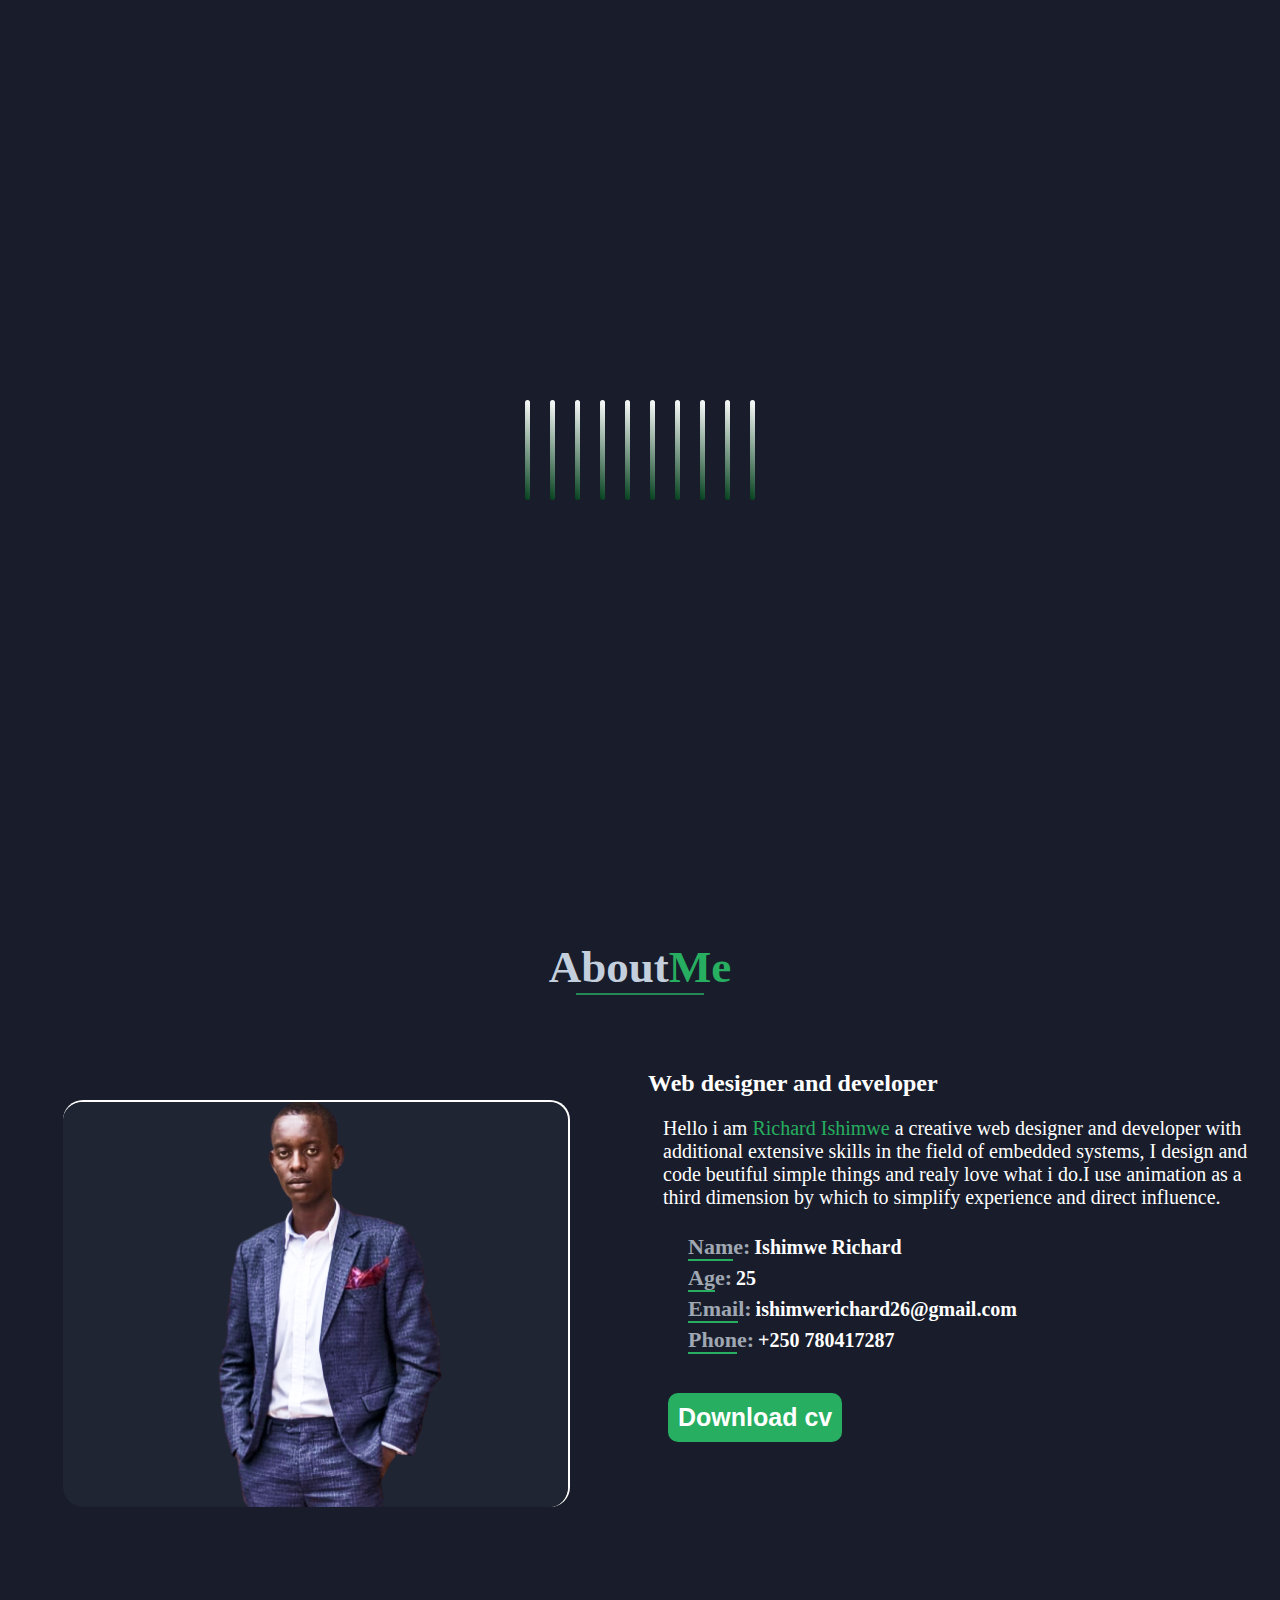
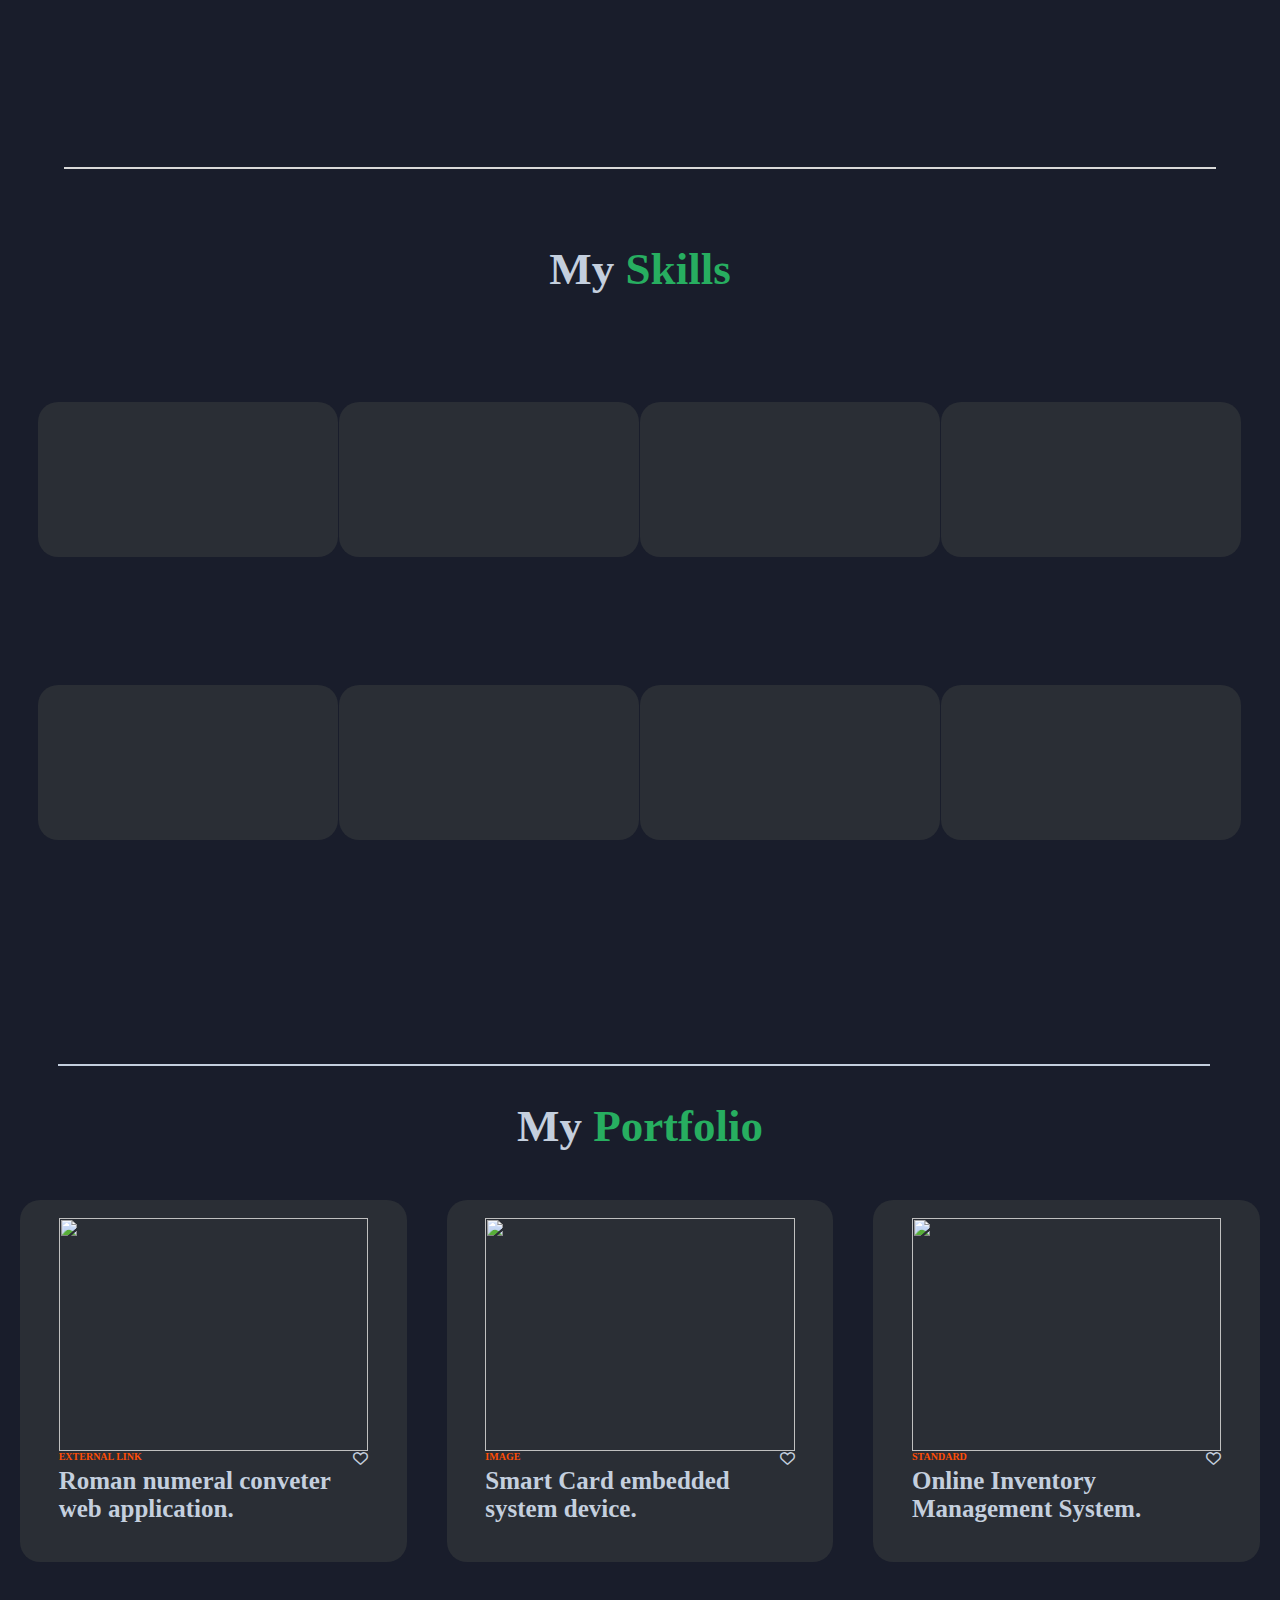
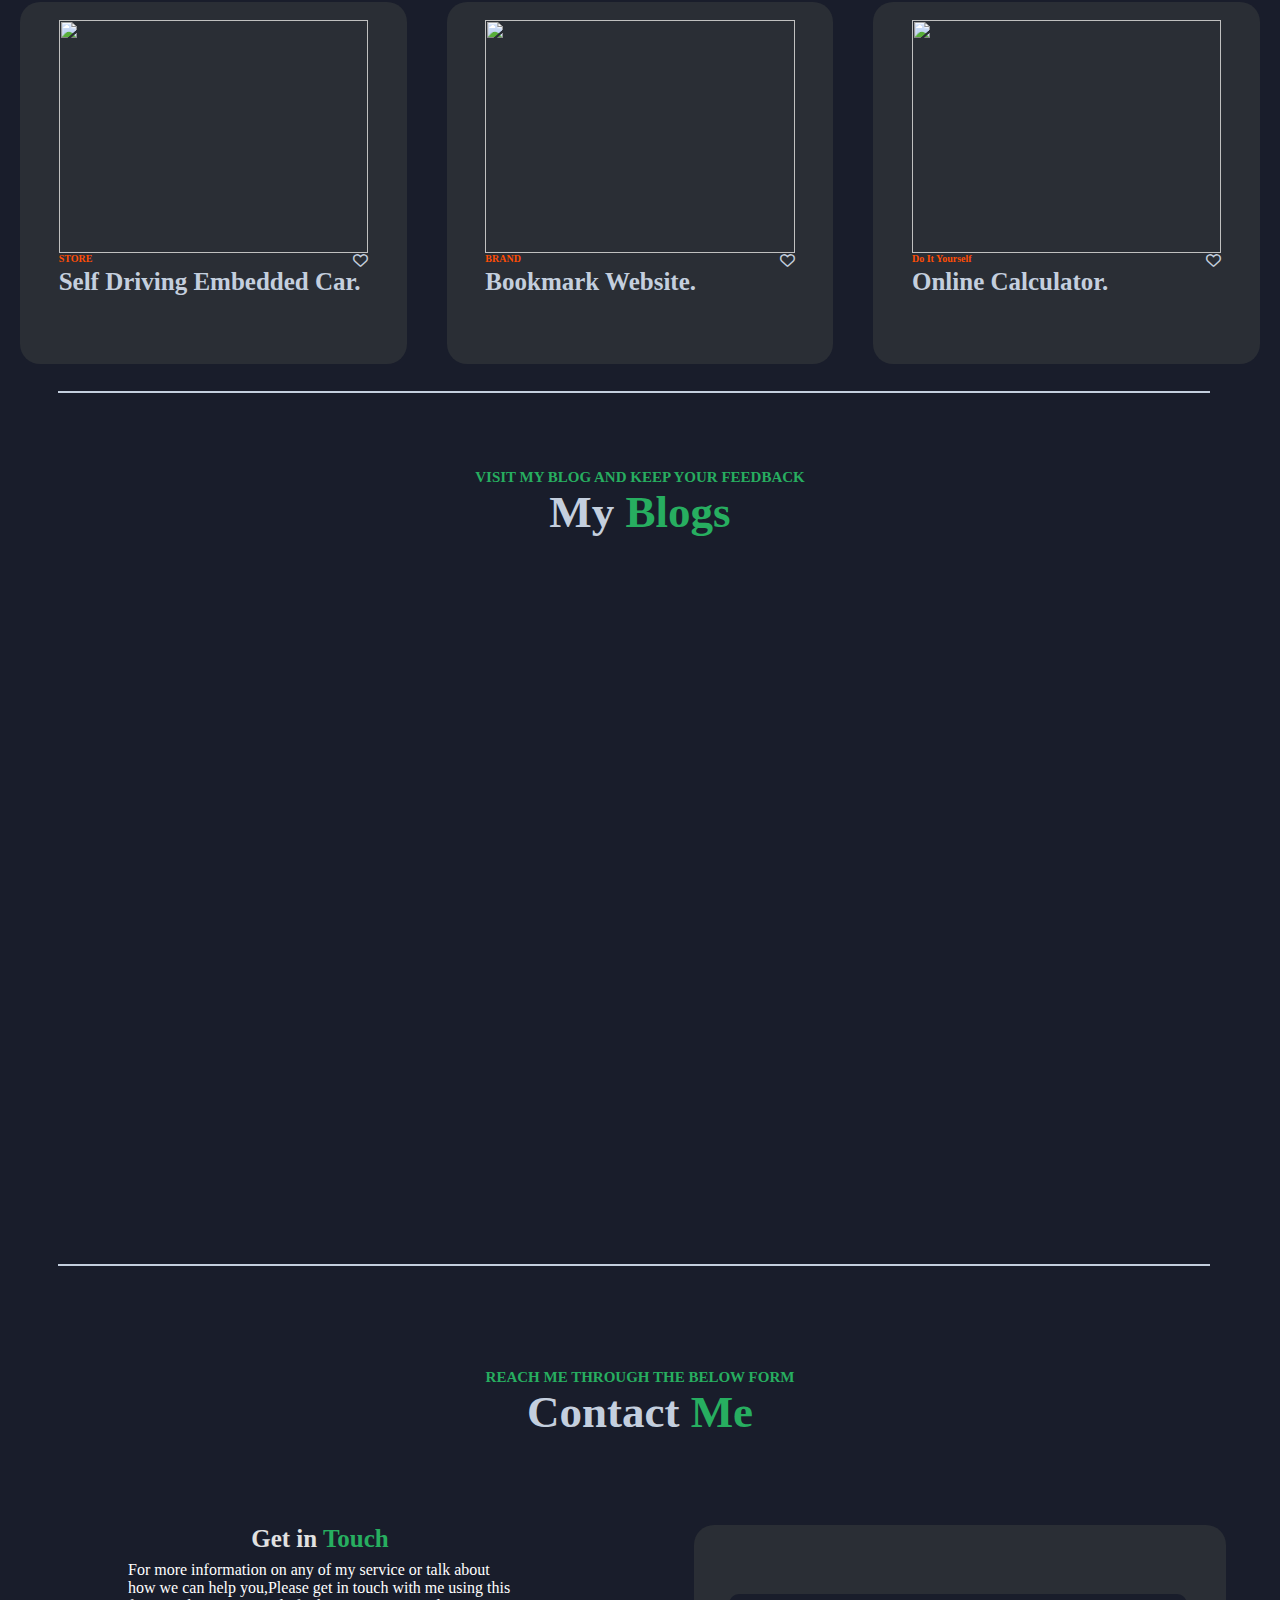
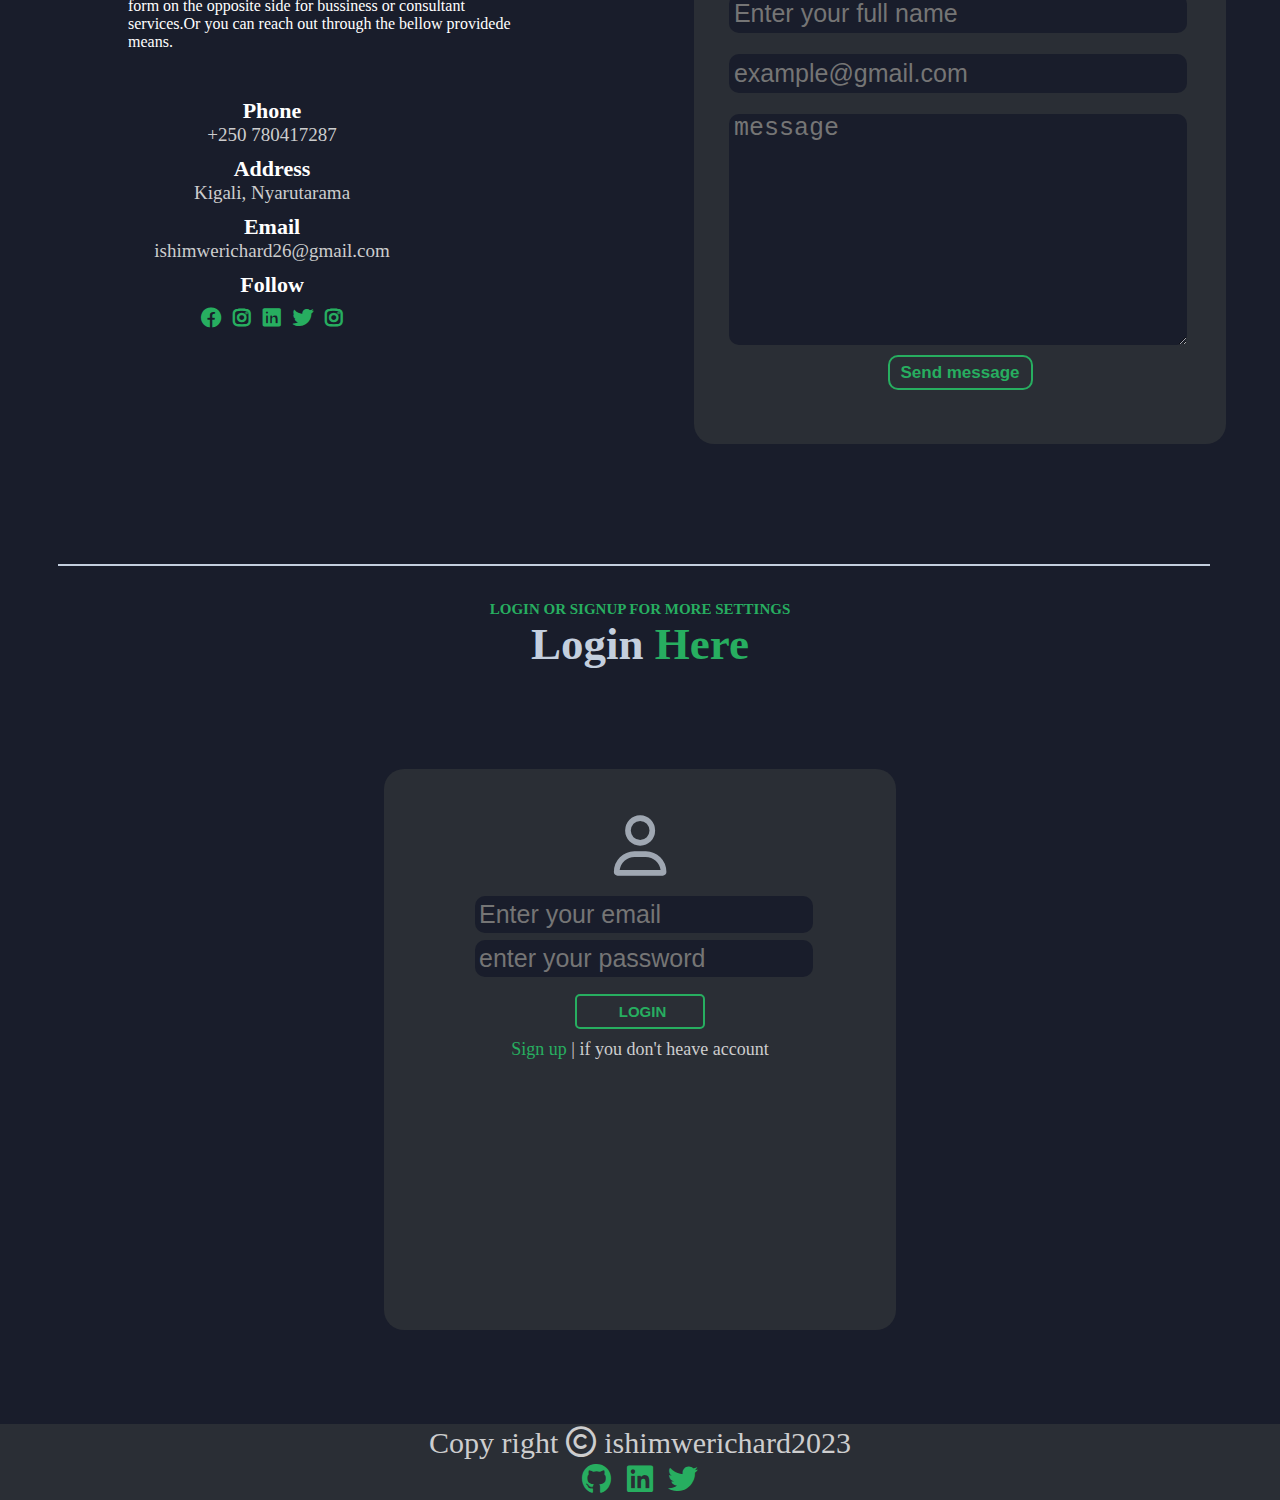
==== commit bf347470: "check if the caps lock is on" ====
--- a/index.html
+++ b/index.html
@@ -433,6 +433,7 @@
     </div>
   </section>
   <!-- =====================================end of portfolio=========================================== -->
+  <!-- ========================================blogs page============================================== -->
 
   <section id="blogs">
 
@@ -454,7 +455,8 @@
           <div class="blogOne"></div><!--reserved for image-->
           <div class="blogTwo"></div><!--reserved for title-->
           <div class="blogThree">
-            <a href="./html/readmore.html" id="openBlog">
+              <a id="openBlog">
+                <!-- <a href="./html/readmore.html" id="openBlog"> -->
               <!-- <button id="blog_btn">Read More</button> -->
             </a>
           </div>
@@ -467,7 +469,7 @@
             <p id="blog_text1"></p>
             </div>
             <div class="blogThree">
-              <a href="./html/readmore.html" id="openBlog">
+              <a id="openBlog">
                 <!-- <button >Read More</button> -->
               </a>
             </div>
@@ -480,7 +482,7 @@
             <div class="blogTwo">
             <p id="blog_text1"></p>
             </div><div class="blogThree">
-              <a href="./html/readmore.html" id="openBlog">
+              <a id="openBlog">
                 <!-- <button >Read More</button> -->
               </a>
             </div>
@@ -549,7 +551,8 @@
         <div class="form_container">
           <!-- <div class="git"> -->
             <!-- <form action="https://formsubmit.co/ishimwerichard26@gmail.com" method="post" class="git" onsubmit="return chaeckContact()"> -->
-            <form action="#contact" class="git" onsubmit="return chaeckContact()">
+            <form action="#contact" class="git" id="contactForm">
+              <!-- <form action="#contact" class="git" onsubmit="return chaeckContact()"> -->
               <div class="errorMessage">
                 <p id="error_contact"></p>
               </div>
@@ -593,7 +596,8 @@
       <div class="login_form">
         <div class="login_form_cont">
           <i class="fa-regular fa-user"></i>
-        <form class="fromContainer" action="./html/addblog.html" onsubmit="return checkLogin()">
+        <form action="#login" id="loginForm">
+          <!-- <form class="fromContainer" action="./html/addblog.html" onsubmit="return checkLogin()"> -->
           <div class="loginError">
             <p id="emailLogin_error"></p>
           </div>
@@ -612,6 +616,7 @@
         </form>
           <p id="anchor"><a href="./html/signup.html"><span id="logo">Sign up</span> | if you don't heave account</a>
           </p>
+          <P id="capsLock">...Caps lock is on.......</P>
         </div>
       </div>
 
--- a/css/css.css
+++ b/css/css.css
@@ -31,6 +31,48 @@
 .unhide{
  display: flex;
 }
+/* ===============================popup message============================= */
+.popupmanage{
+  width:100%;
+  height:auto;
+  background-color: transparent;
+  position: fixed;
+  z-index:100;
+}
+.popupMessagemanage{
+  position: absolute;
+  top: 10px;
+  right: 37%;
+  width:400px;
+  height: 100px;
+  background: #191D2B;
+  border-radius: 10px;
+  display: flex;
+  flex-direction: column;
+  justify-content: center;
+  align-items: center;
+  display: none;
+}
+#p1manage{
+  font-size: 25px;
+  font-weight: bolder;
+}
+#p2manage > button{
+  border: none;
+  padding: 3px 15px;
+  font-size: 20px;
+}
+#cancel{
+  margin-left: 4px;
+}
+#p2manage > button:hover{
+  padding: 4px 16px;
+  color: white;
+  background-color: red;
+}
+.unhidemanage{
+ display: flex;
+}
 /* ========================================================================= */
 /* =============================pre-loader================================== */
 .centers {
@@ -39,6 +81,7 @@
   justify-content: center;
   align-items: center;
   background: #191D2B;
+  /* background: #0ed422; */
   /* background: black; */
 
 }
@@ -918,6 +961,16 @@
     "blog_btn blog_btn";
   grid-template-rows: 1fr 0.1fr;
 }
+.noblogs{
+position:absolute;
+height: 100vh;
+width: 100%;
+display: flex;
+align-items: center;
+text-align: center;
+display:none;
+}
+
 
 .blog_image {
   grid-area: image_blog;
@@ -1345,8 +1398,12 @@
 ,#errorPasscode_signup,#errorUsername_signup{
   color: red;
 }
-
-
+#capsLock{
+  color:red;
+  margin-top: 20px;
+  font-size: 20px;
+  display: none;
+}
 
 
 
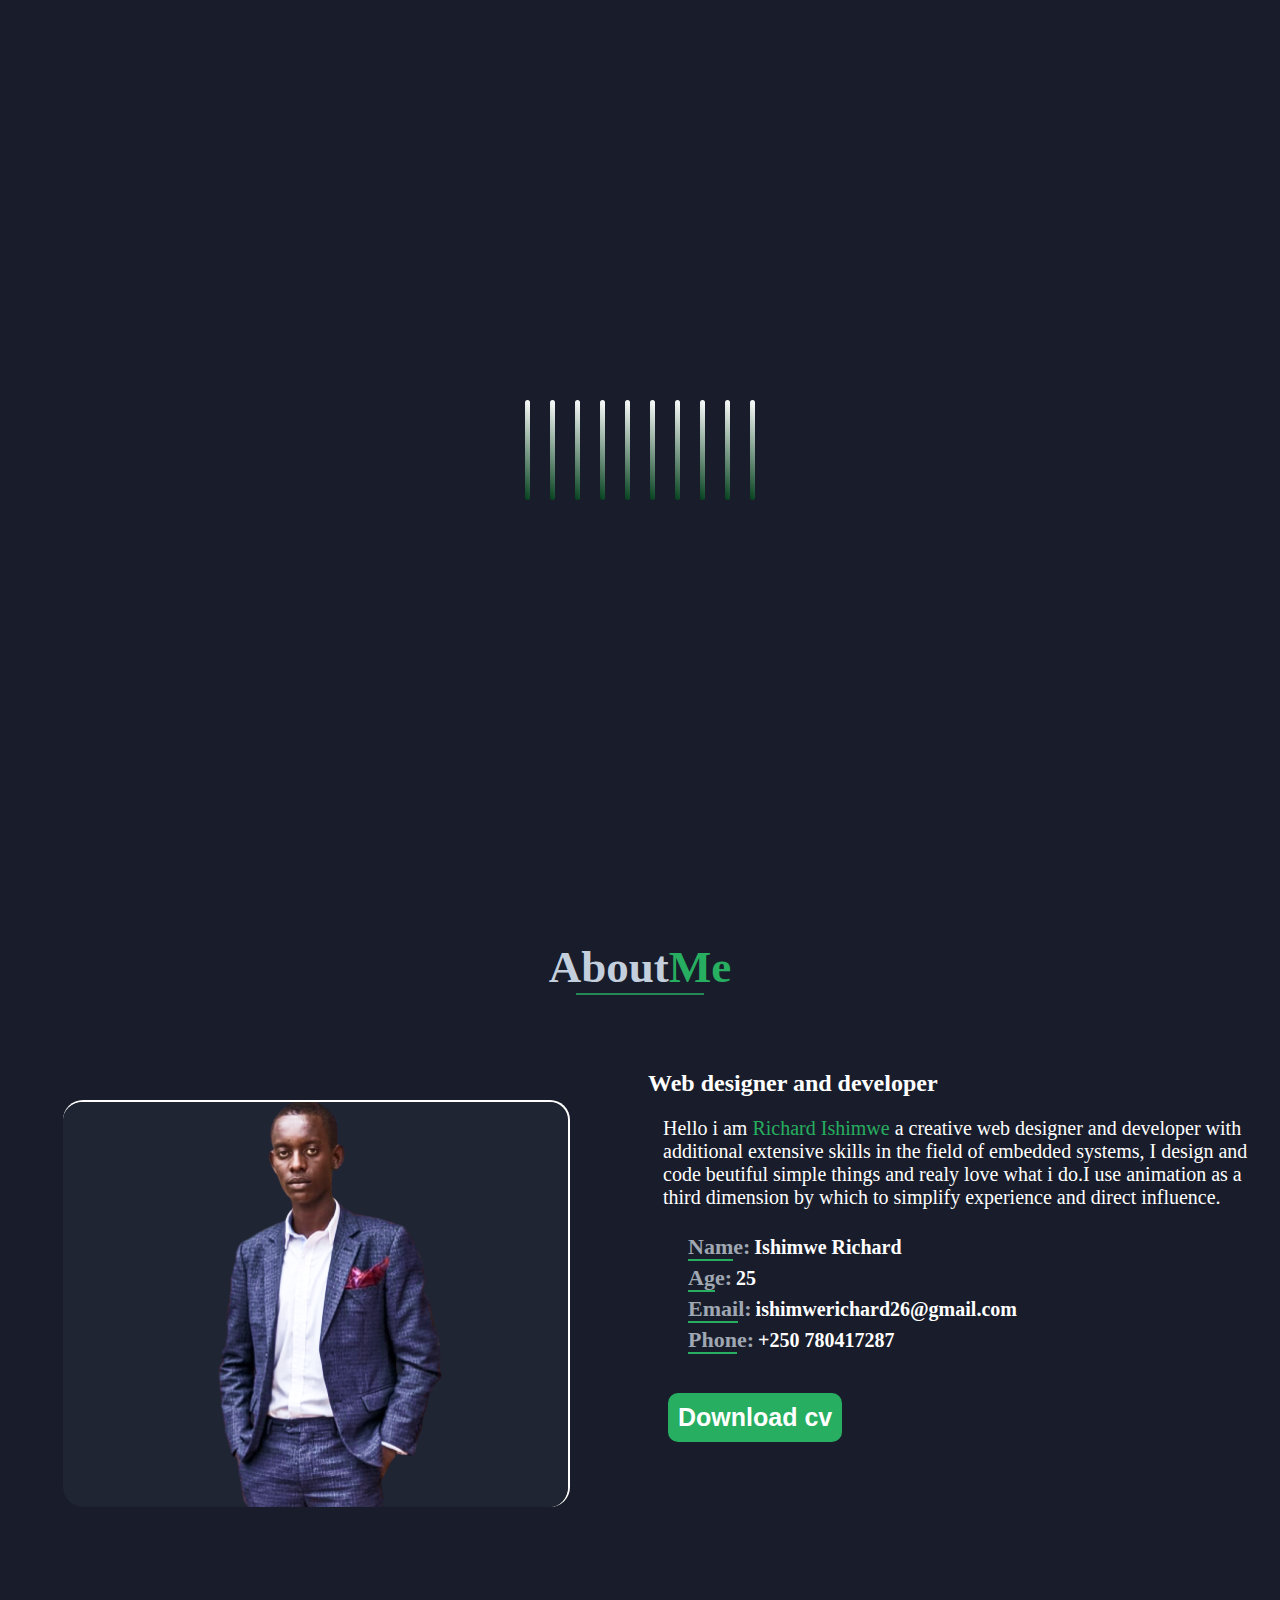
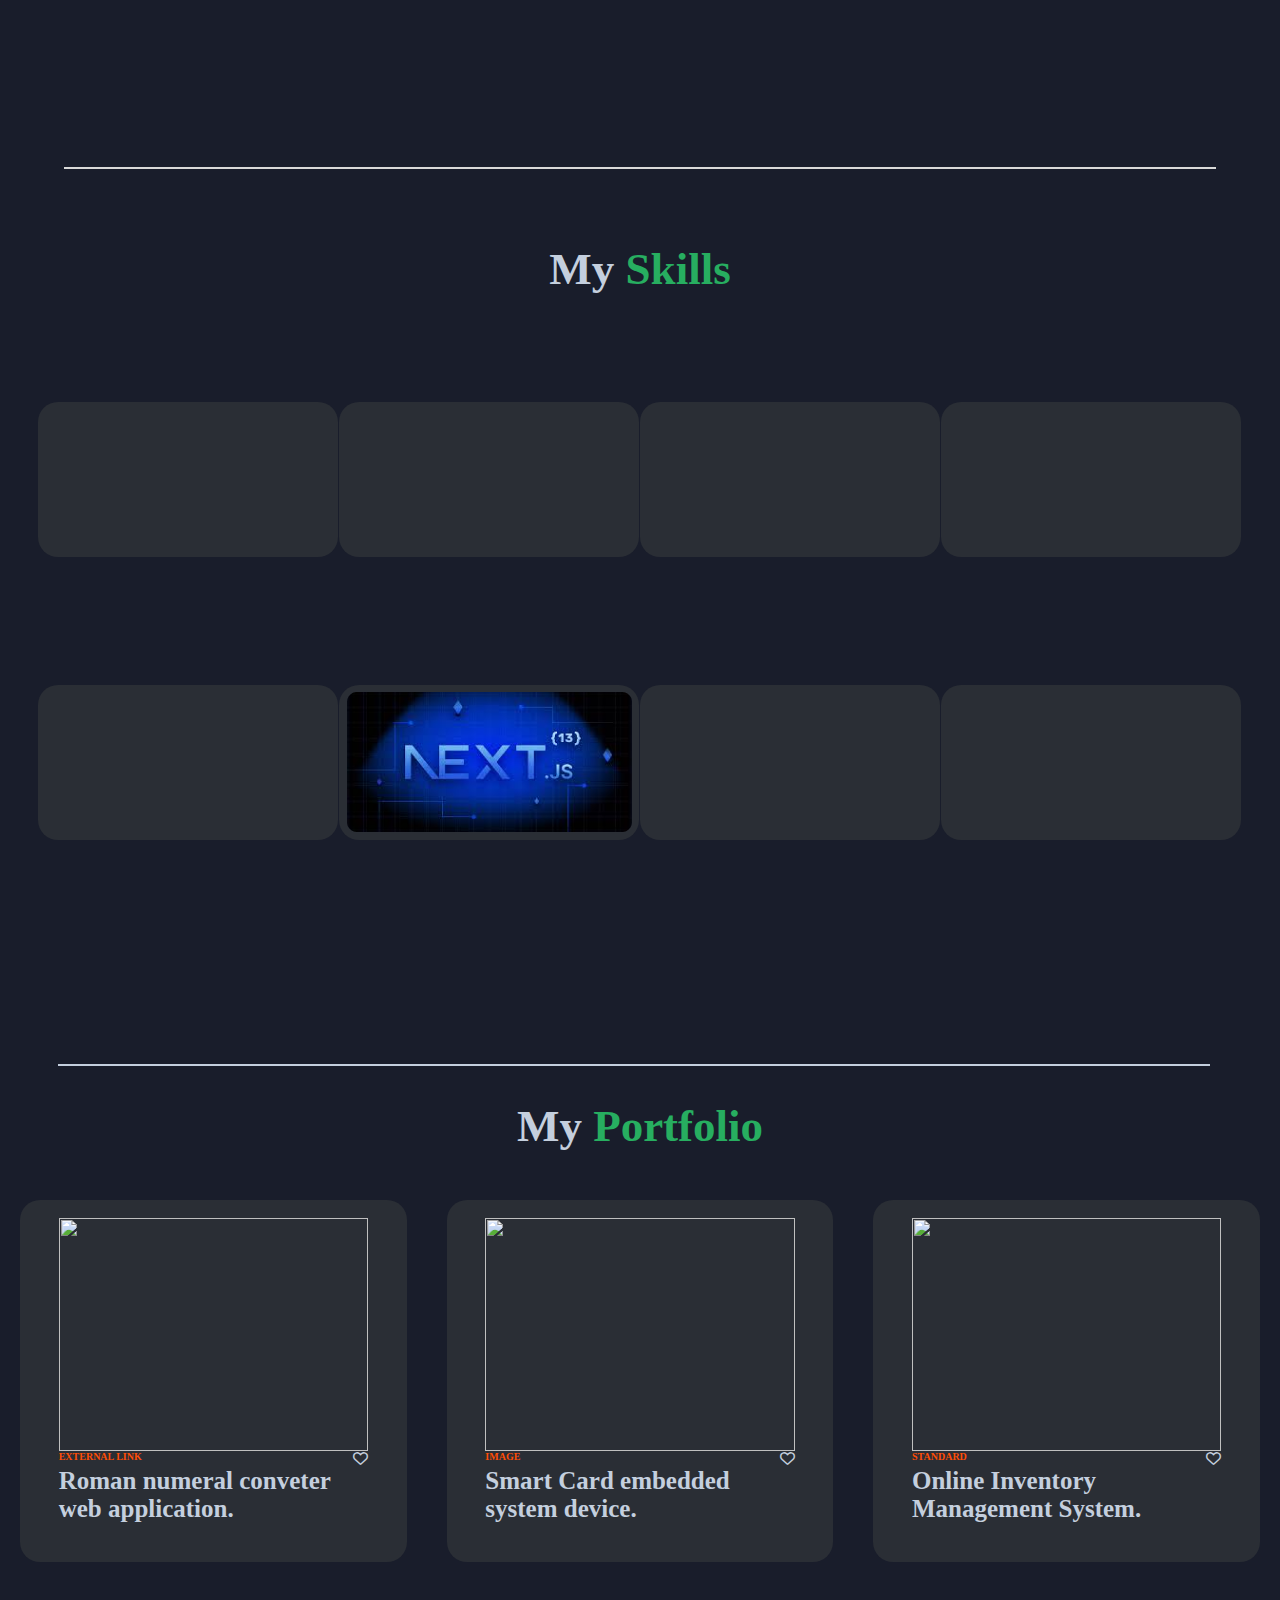
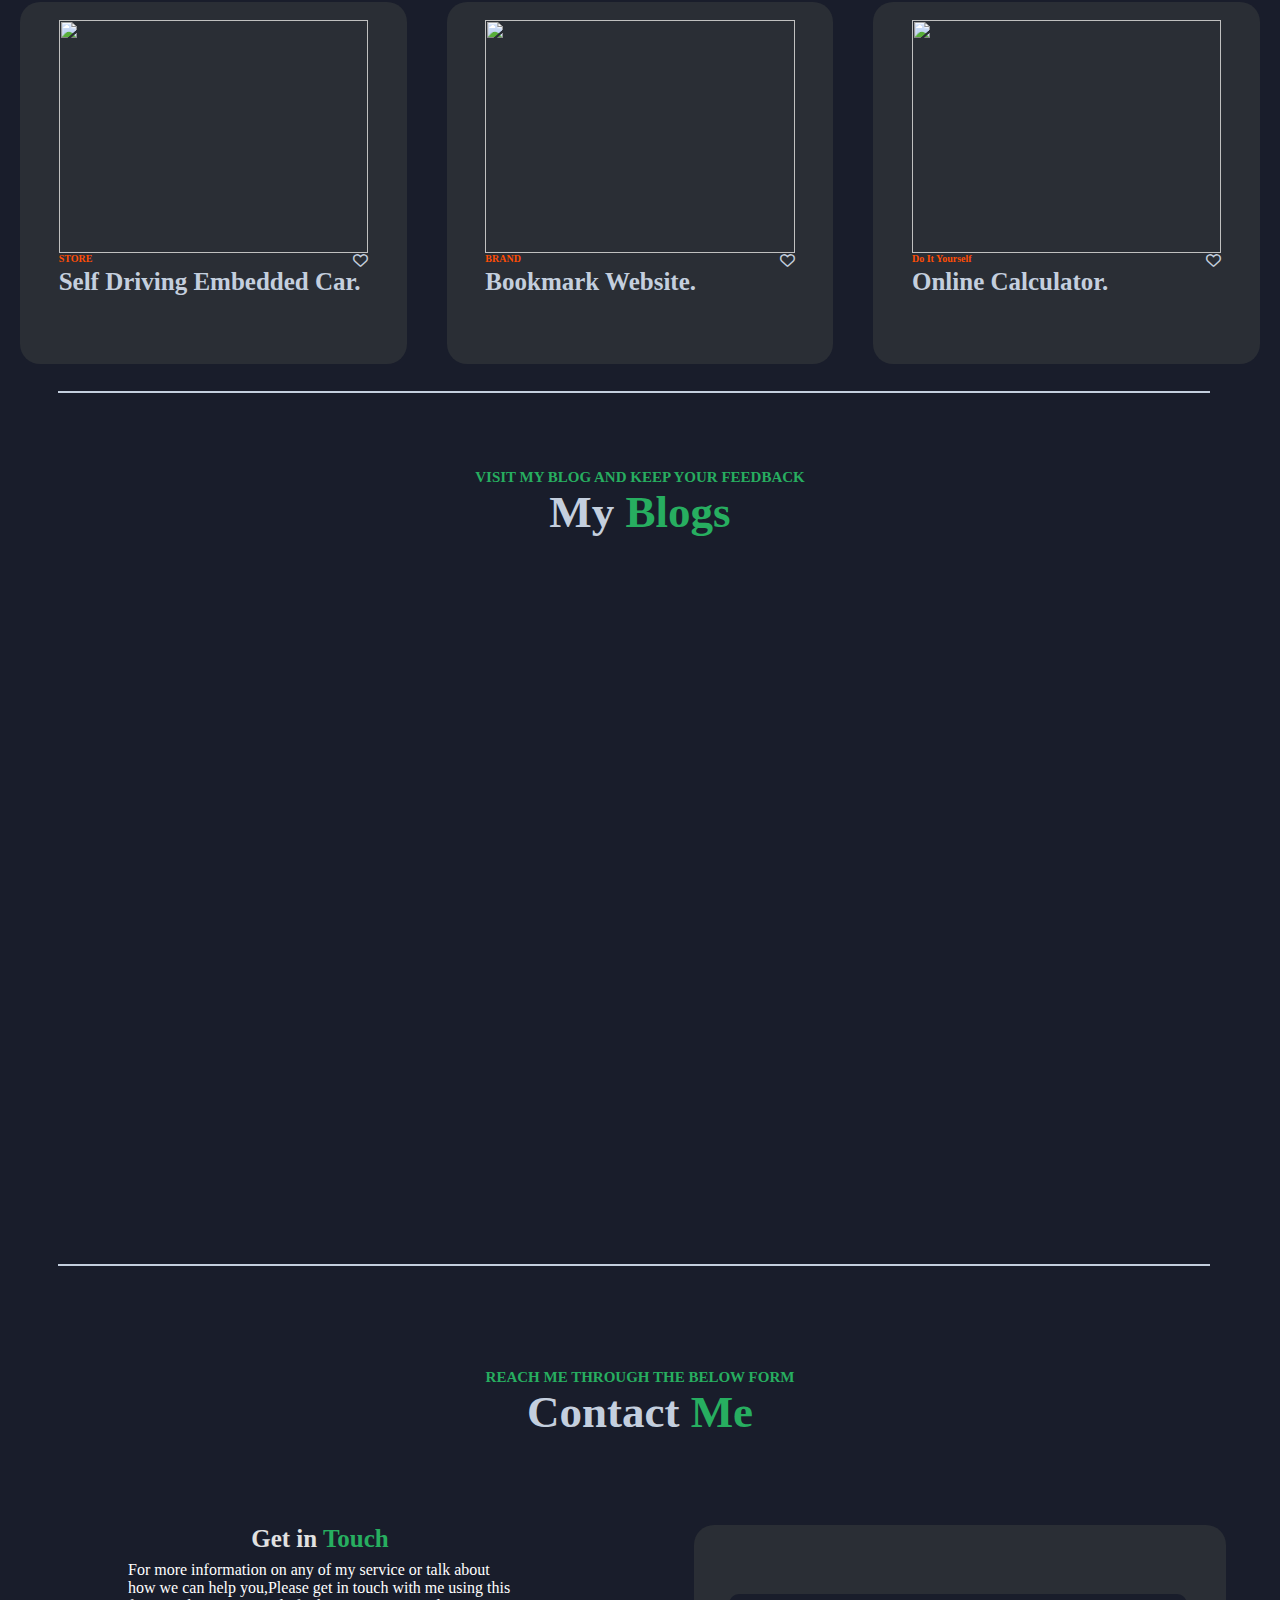
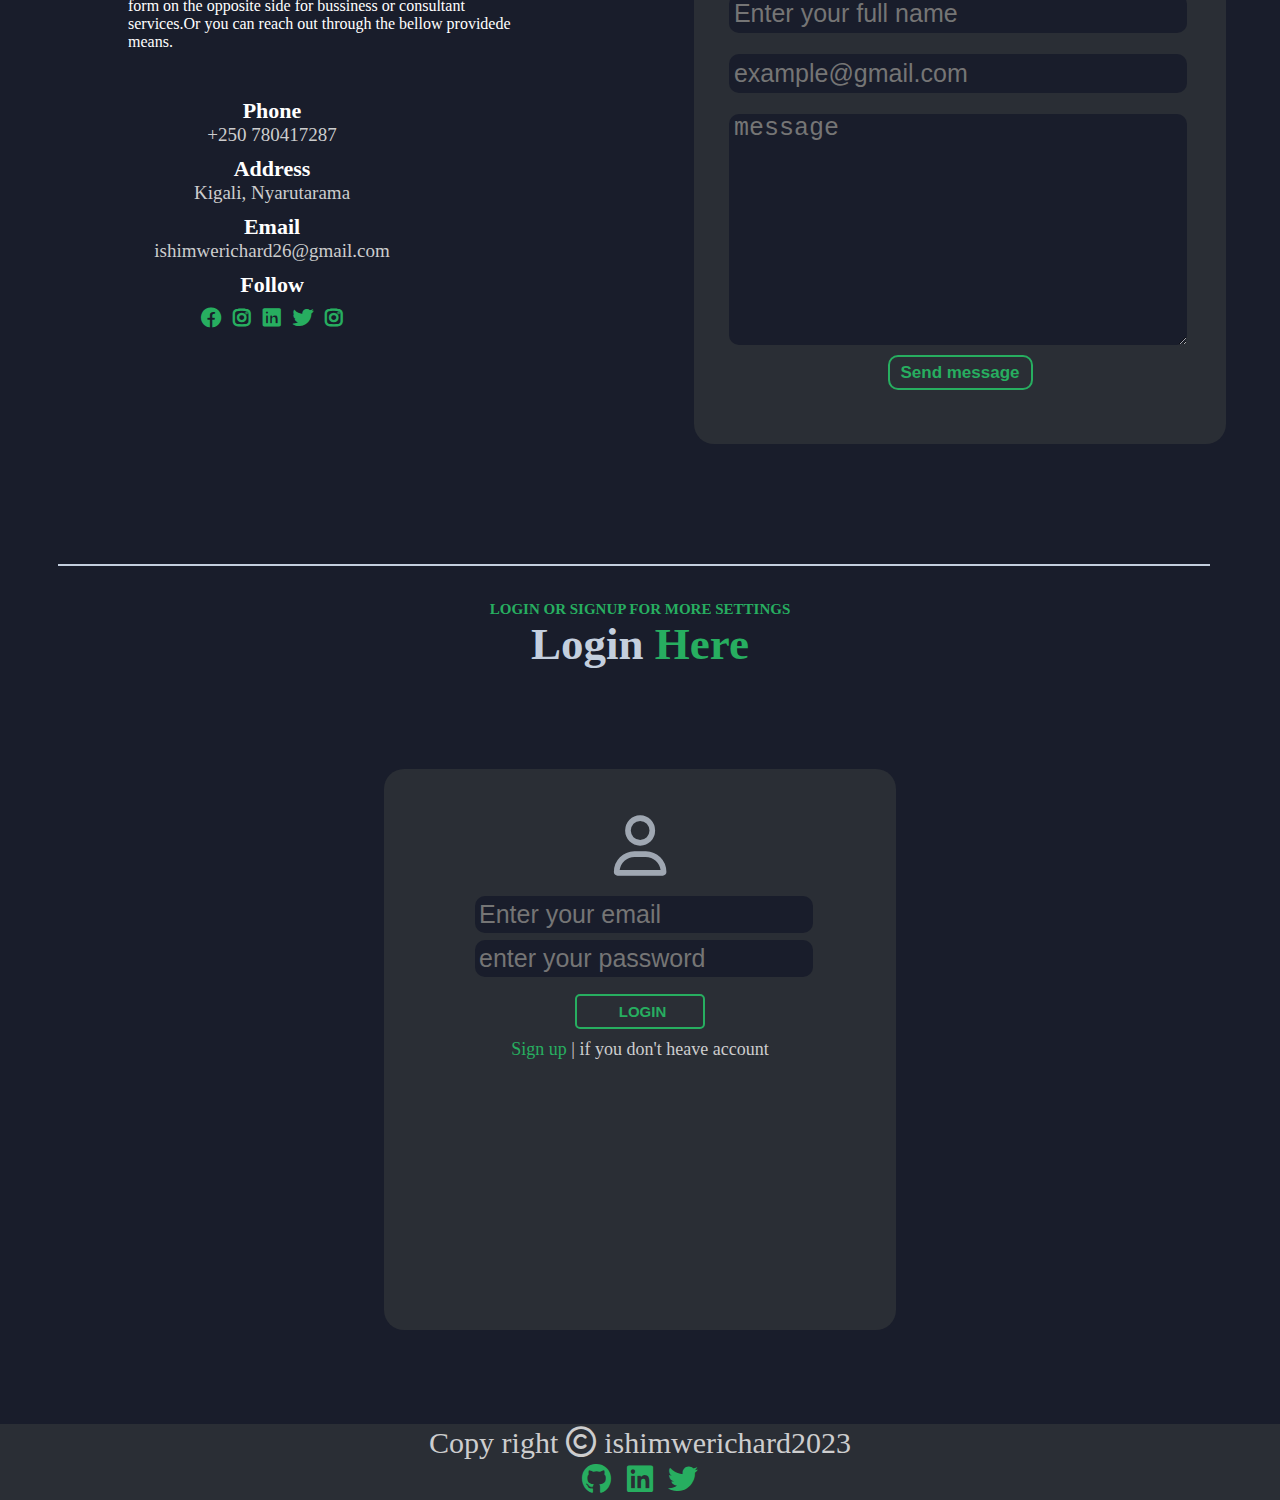
==== commit 1ddb7106: "updating portfolio" ====
--- a/index.html
+++ b/index.html
@@ -1,3 +1,5 @@
+<!-- first change in first commit -->
+<!-- second change in the second commit -->
 <!DOCTYPE html>
 <html lang="en">
 
@@ -261,10 +263,11 @@
         </div>
       </div>
       <div class="skill img6">
-        <img src="./images/my-brand/photoshop 1.png" alt="" srcset="">
-        <div class="image__overlay">
-          <div class="image__title">photoshop</div>
-          <p class="image__description">ui/ux design</p>
+        <img src="./images/images 1.png" alt="" srcset="">
+        <!-- <img src="./images/my-brand/photoshop 1.pngimages.jpeg" alt="" srcset=""> -->
+        <div class="image__overlay">
+          <div class="image__title">Next js</div>
+          <p class="image__description">Web development</p>
 
         </div>
       </div>
@@ -455,10 +458,7 @@
           <div class="blogOne"></div><!--reserved for image-->
           <div class="blogTwo"></div><!--reserved for title-->
           <div class="blogThree">
-              <a id="openBlog">
-                <!-- <a href="./html/readmore.html" id="openBlog"> -->
-              <!-- <button id="blog_btn">Read More</button> -->
-            </a>
+          <a id="openBlog"></a>
           </div>
                 </div>
         </div>
--- a/css/css.css
+++ b/css/css.css
@@ -1007,6 +1007,7 @@
 .imaged>.blogOne>img {
   width: 100%;
   height: 100%;
+  max-height: 250px;
   border-radius: 20px;
 }
 
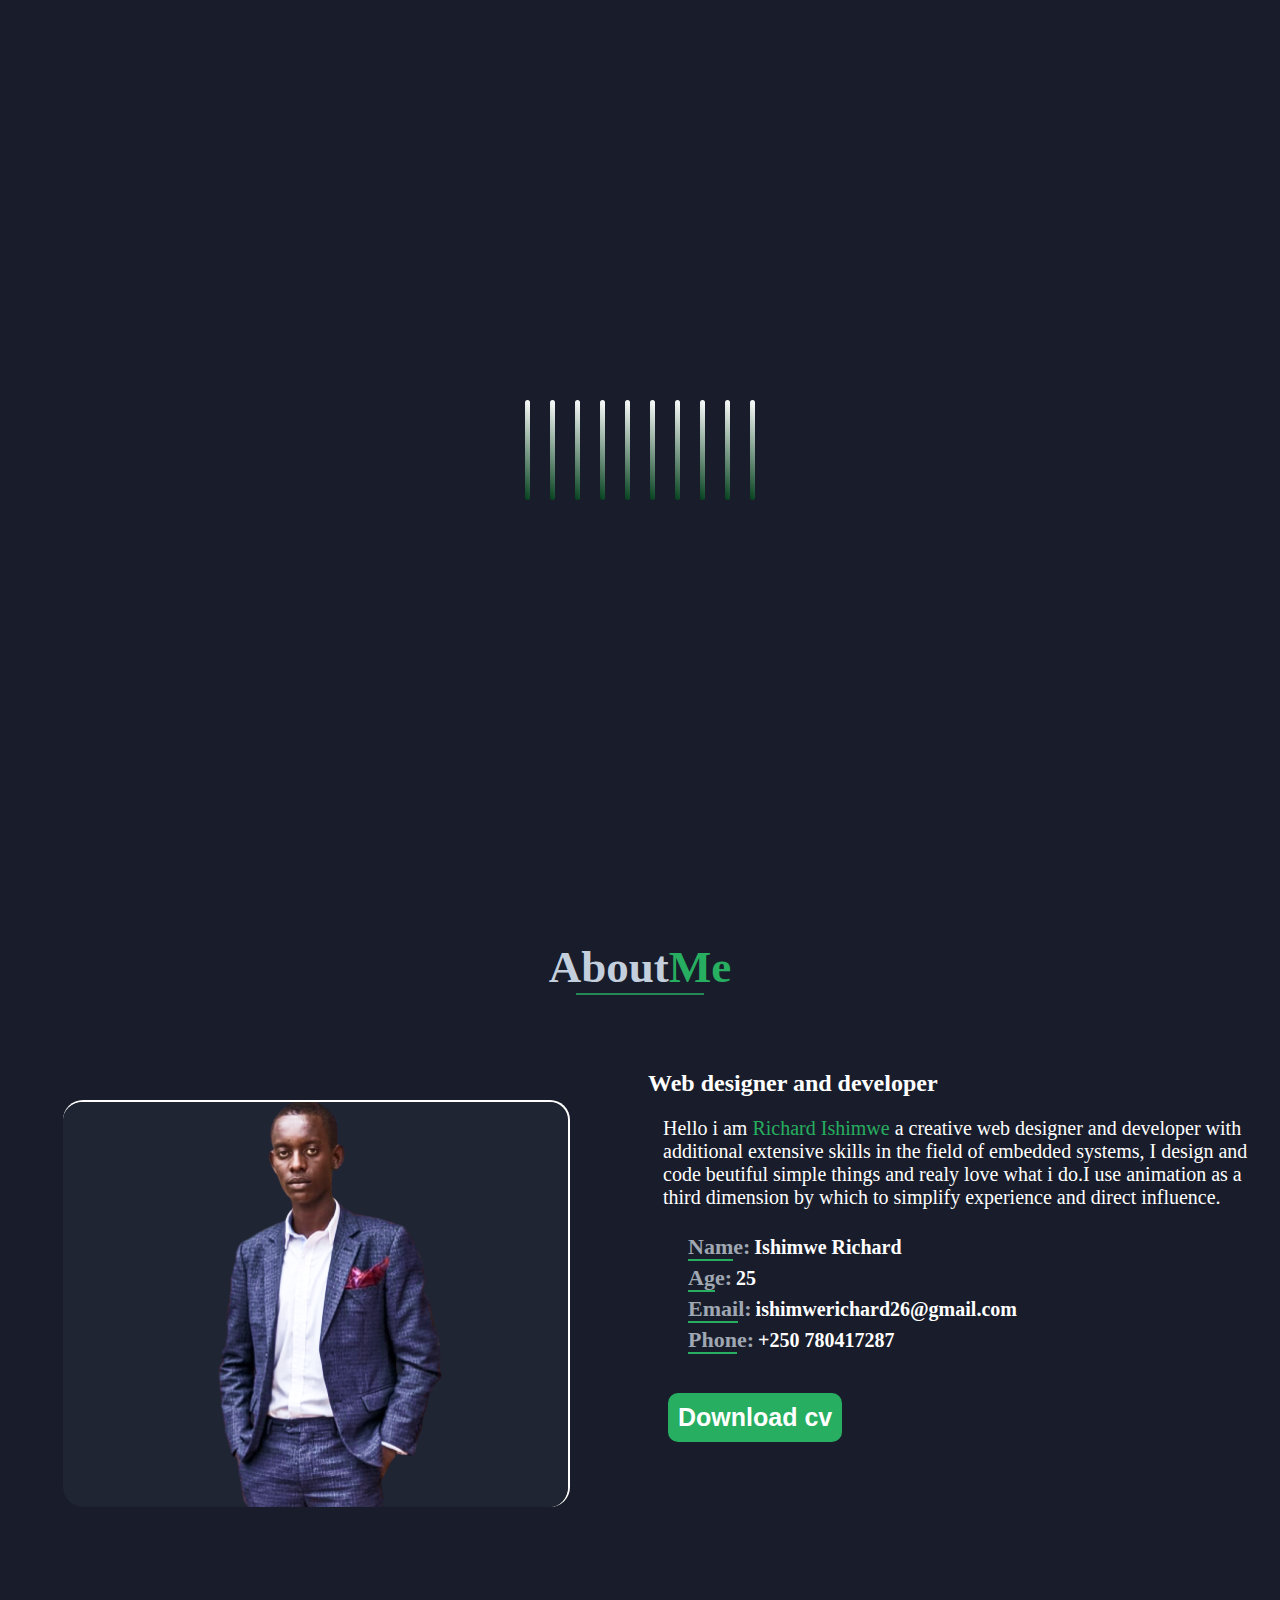
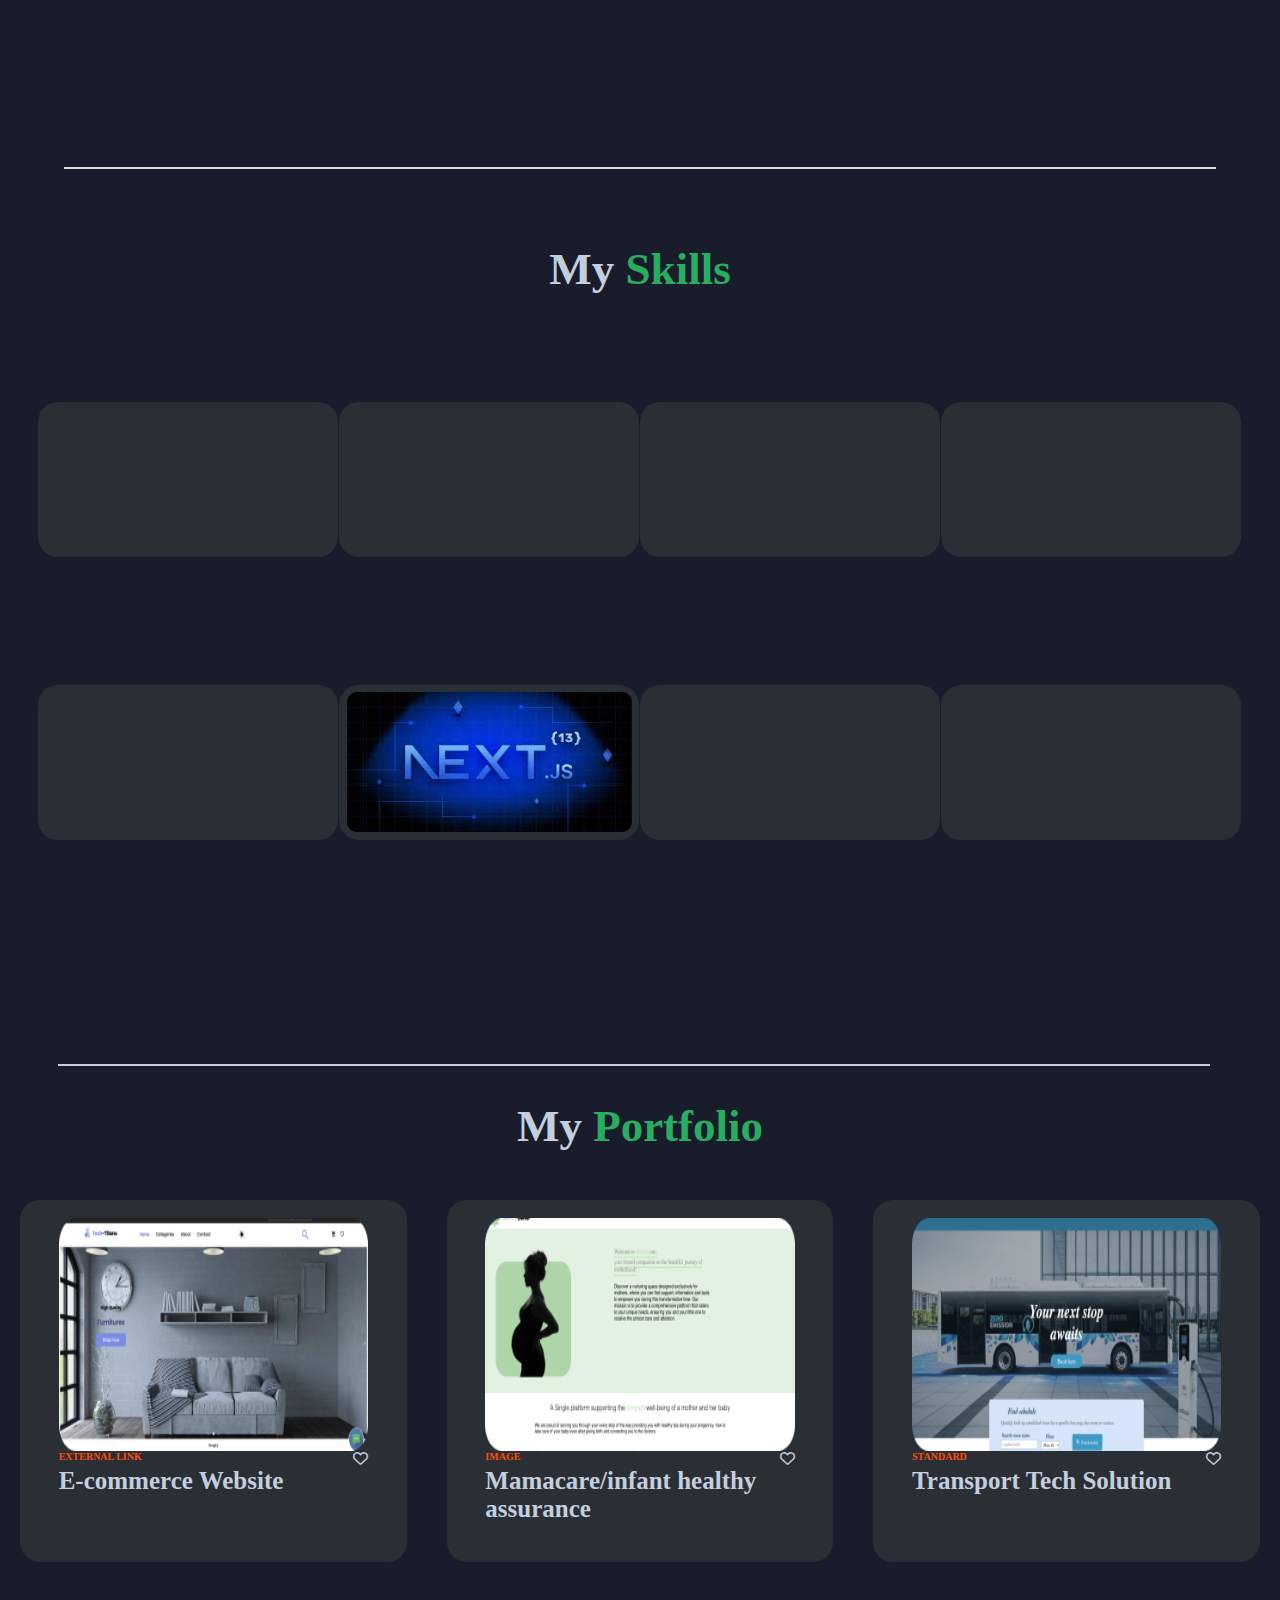
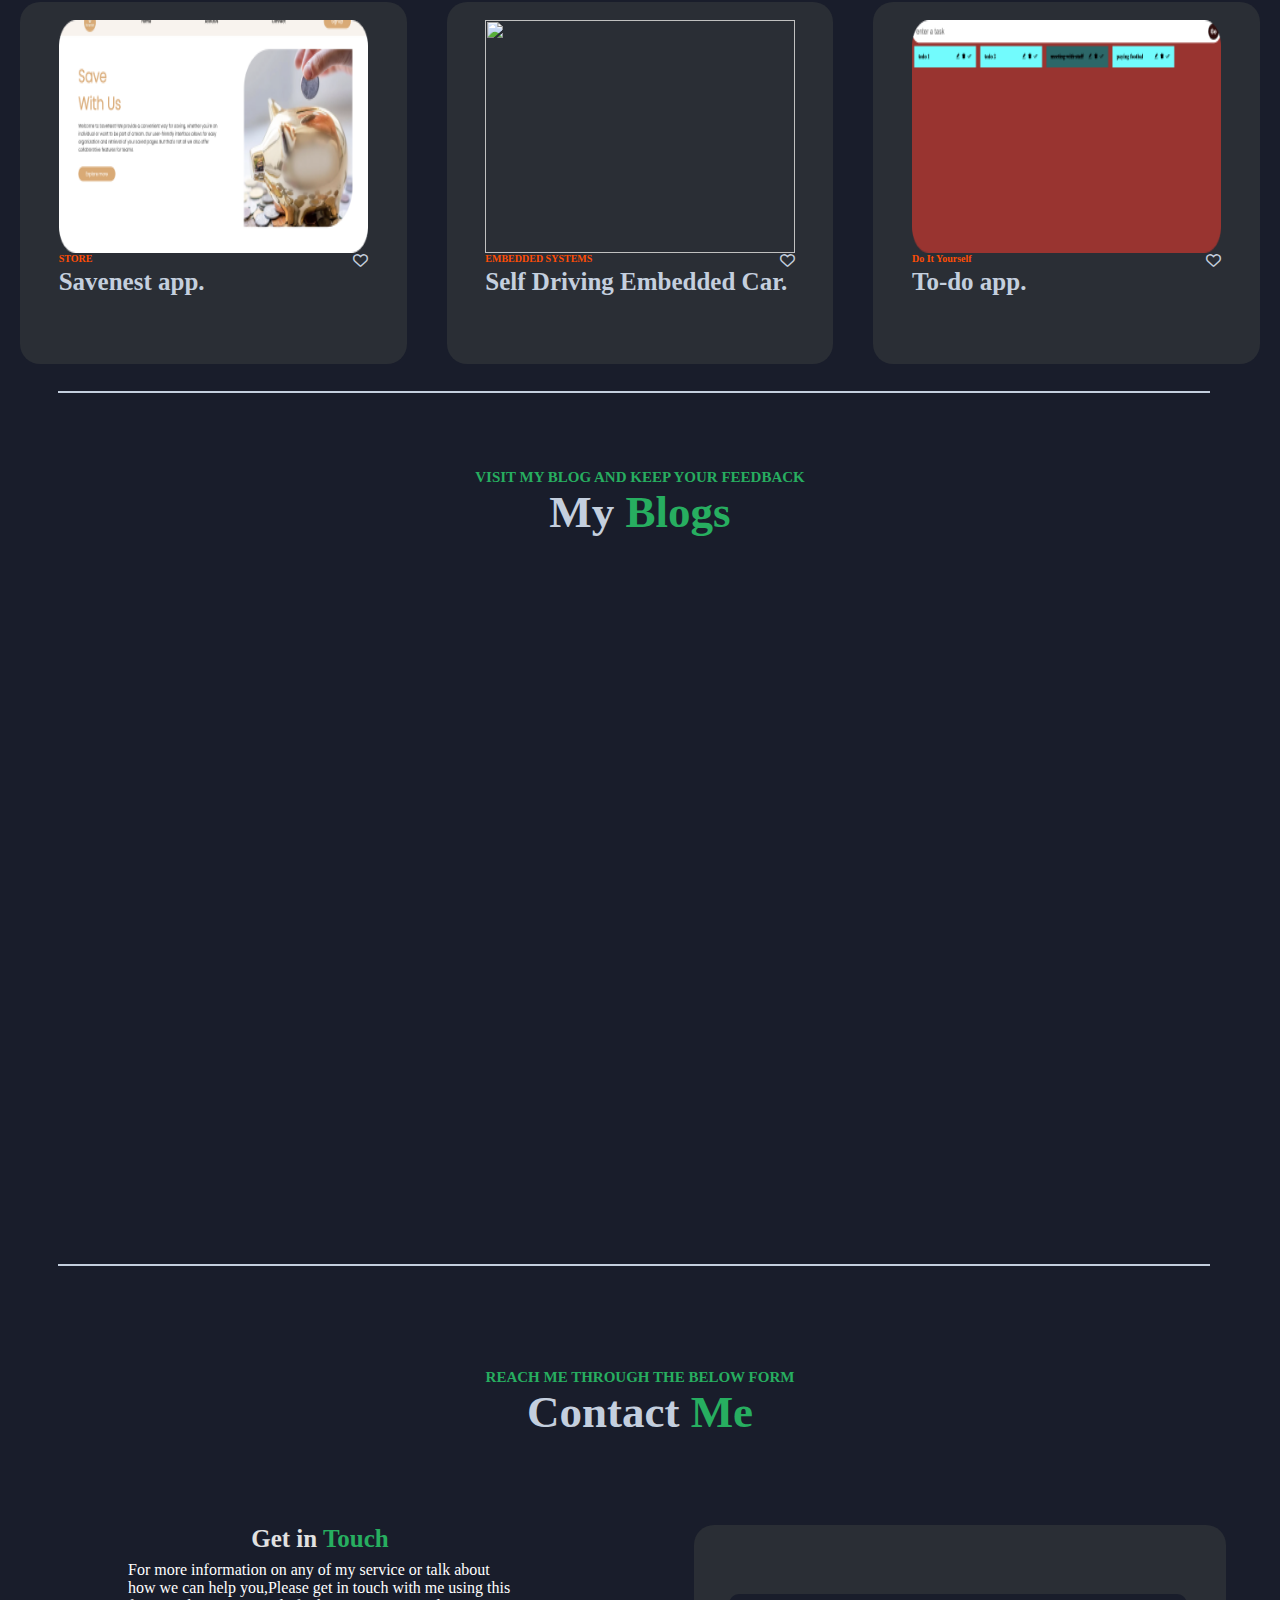
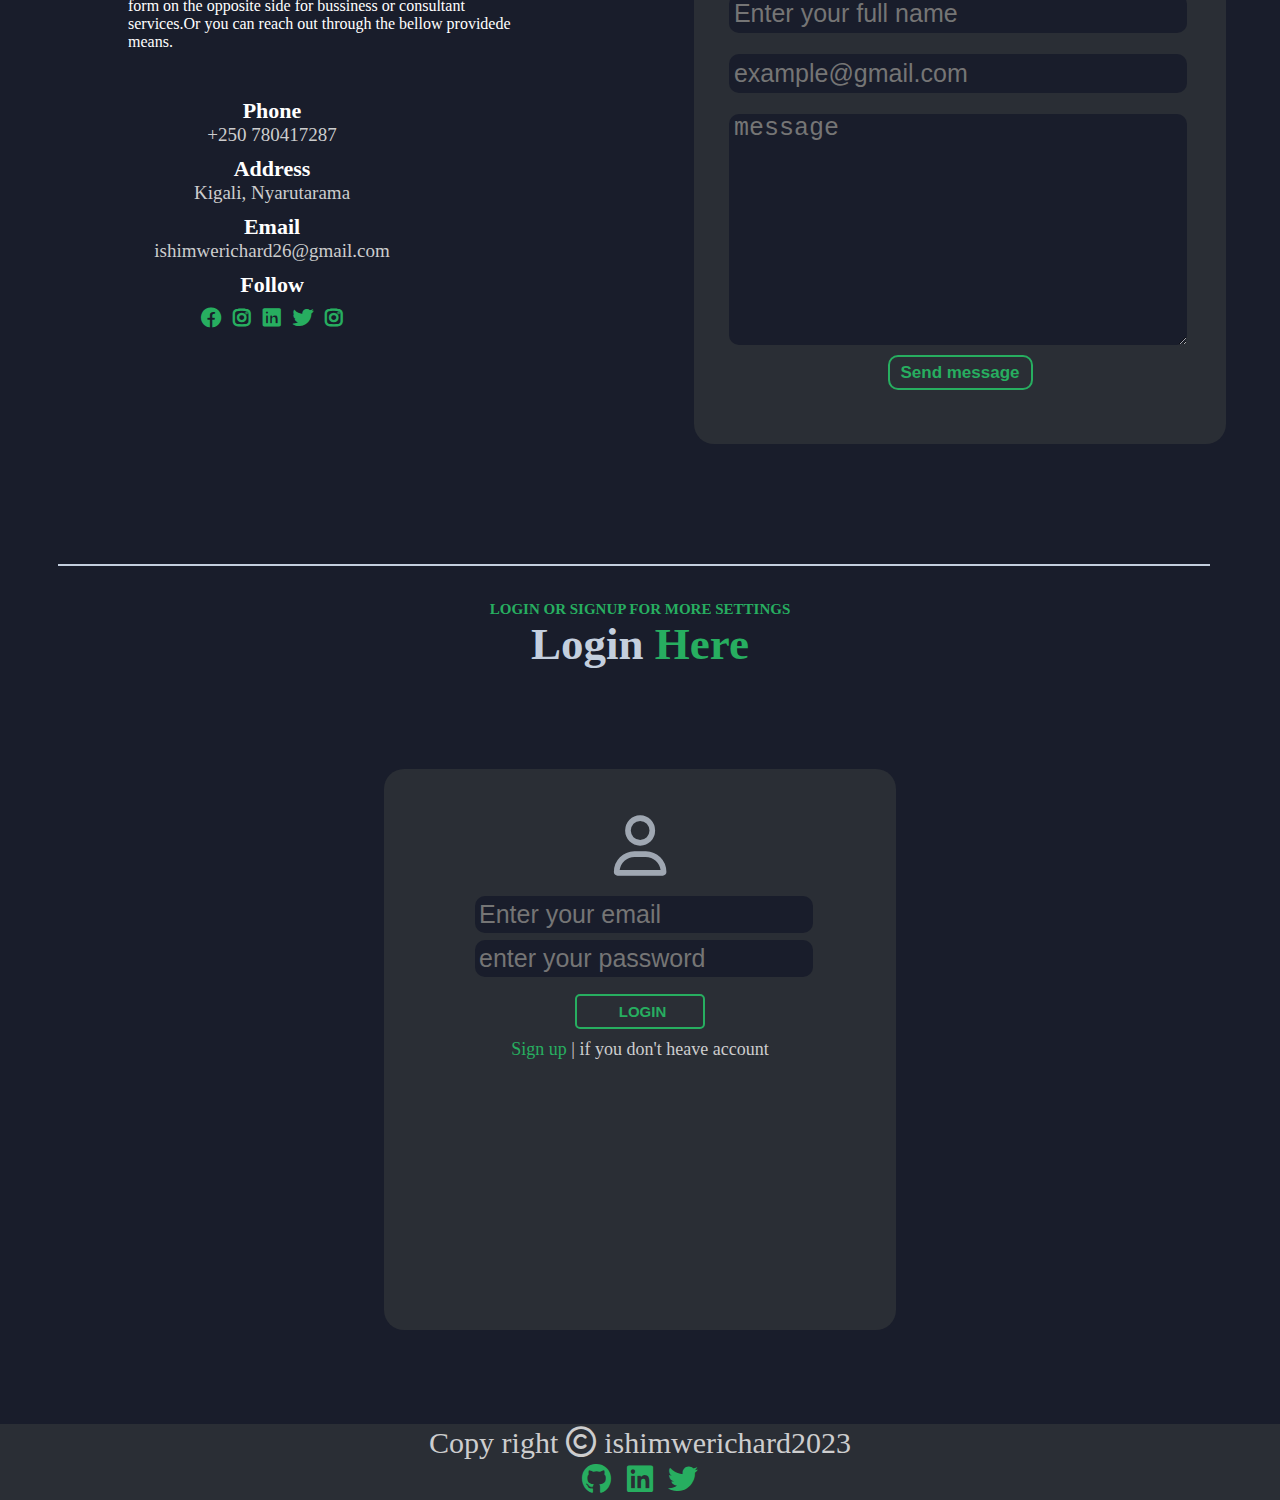
==== commit 71a7c0b6: "updating portfolio" ====
--- a/index.html
+++ b/index.html
@@ -307,7 +307,8 @@
 <div class="boxed box1">
   <div class="box">
     <div class="one">
-    <img src="./images/portfolio/broman8 1.png" alt="" srcset="">
+    <img src="./images/Screenshot 2023-07-22 at 00.20 1.png" alt="" srcset="">
+    <!-- <img src="./images/portfolio/Screenshot 2023-07-22 at 00.20 1.png" alt="" srcset=""> -->
     </div>
     <div class="two">
       <div class="threea">
@@ -320,7 +321,8 @@
         </div>
       </div>
       <div class="threeb">
-        <p id="portfolio_cont">Roman numeral conveter web application.</p>
+        <a href="https://tech-titans.techsroutine.com/" target="_blank"> <p id="portfolio_cont">E-commerce Website</p></a>
+        <!-- <p id="portfolio_cont"><a>Roman numeral conveter web application.</a></p> -->
       </div>
     </div>
   </div>
@@ -328,7 +330,8 @@
 <div class="boxed box2">
   <div class="box">
     <div class="one">
-      <img src="./images/portfolio/nfc4 1.png" alt="" srcset="">
+      <img src="./images/Screenshot 2023-07-22 at 00.25 1.png" alt="" srcset="">
+      <!-- <img src="./images/portfolio/nfc4 1.png" alt="" srcset=""> -->
     </div>
     <div class="two">
       <div class="threea">
@@ -341,7 +344,9 @@
         </div>
       </div>
       <div class="threeb">
-        <p id="portfolio_cont">Smart Card embedded system device.</p>
+        <!-- Screenshot 2023-07-22 at 00.25 1.png -->
+        <a href="https://infant-healthy-assurance-63vs.vercel.app/" target="_blank"><p id="portfolio_cont">Mamacare/infant healthy assurance</p></a>
+        <!-- <p id="portfolio_cont">Smart Card embedded system device.</p> -->
       </div>
     </div>
   </div>
@@ -349,7 +354,7 @@
 <div class="boxed box3">
   <div class="box">
     <div class="one">
-      <img src="./images/portfolio/port3 1.png" alt="" srcset="">
+      <img src="./images/Screenshot 2023-07-22 at 00.33 1.png" alt="" srcset="">
     </div>
     <div class="two">
       <div class="threea">
@@ -362,15 +367,16 @@
         </div>
       </div>
       <div class="threeb">
-        <p id="portfolio_cont">Online Inventory Management System.</p>
+        <a href="https://bus-link.netlify.app/" target="_blank"><p id="portfolio_cont">Transport Tech Solution</p></a>
       </div>
     </div>
   </div>
 </div>
+<!-- Screenshot 2023-07-22 at 00.43 1.png -->
 <div class="boxed box4">
   <div class="box">
     <div class="one">
-    <img src="./images/portfolio/embeded pic 1.png" alt="" srcset="">
+    <img src="./images/Screenshot 2023-07-22 at 00.37 1.png" alt="" srcset="">
     </div>
     <div class="two">
       <div class="threea">
@@ -383,7 +389,8 @@
         </div>
       </div>
       <div class="threeb">
-        <p id="portfolio_cont">Self Driving Embedded Car.</p>
+        <!-- Screenshot 2023-07-22 at 00.37 1.png -->
+        <a href="https://savenest-app.vercel.app/" target="_blank"><p id="portfolio_cont">Savenest app.</p></a>
       </div>
     </div>
   </div>
@@ -391,12 +398,12 @@
 <div class="boxed box5">
   <div class="box">
     <div class="one">
-      <img src="./images/portfolio/bookmark3 1.png" alt="" srcset="">
+    <img src="./images/portfolio/embeded pic 1.png" alt="" srcset="">
     </div>
     <div class="two">
       <div class="threea">
         <div id="store">
-          <p>BRAND</p>
+          <p>EMBEDDED SYSTEMS</p>
           <div id="heart">
             <i class="fa-regular fa-heart"></i>
             <p id="numberLikes"></p>
@@ -404,7 +411,8 @@
         </div>
       </div>
       <div class="threeb">
-        <p id="portfolio_cont">Bookmark Website.</p>
+        <!-- Screenshot 2023-07-22 at 00.37 1.png -->
+        <p id="portfolio_cont">Self Driving Embedded Car.</p>
       </div>
     </div>
   </div>
@@ -412,7 +420,7 @@
 <div class="boxed box6">
   <div class="box">
     <div class="one">
-      <img src="./images/portfolio/calc1 1.png" alt="" srcset="">
+      <img src="./images/Screenshot 2023-07-22 at 00.52 1.png" alt="" srcset="">
     </div>
     <div class="two">
       <div class="threea">
@@ -425,7 +433,8 @@
         </div>
       </div>
       <div class="threeb">
-        <p id="portfolio_cont">Online Calculator.</p>
+        <!-- https://polite-lokum-25cabf.netlify.app/ -->
+        <a href="https://polite-lokum-25cabf.netlify.app/" target="_blank"><p id="portfolio_cont">To-do app.</p></a>
       </div>
     </div>
   </div>
